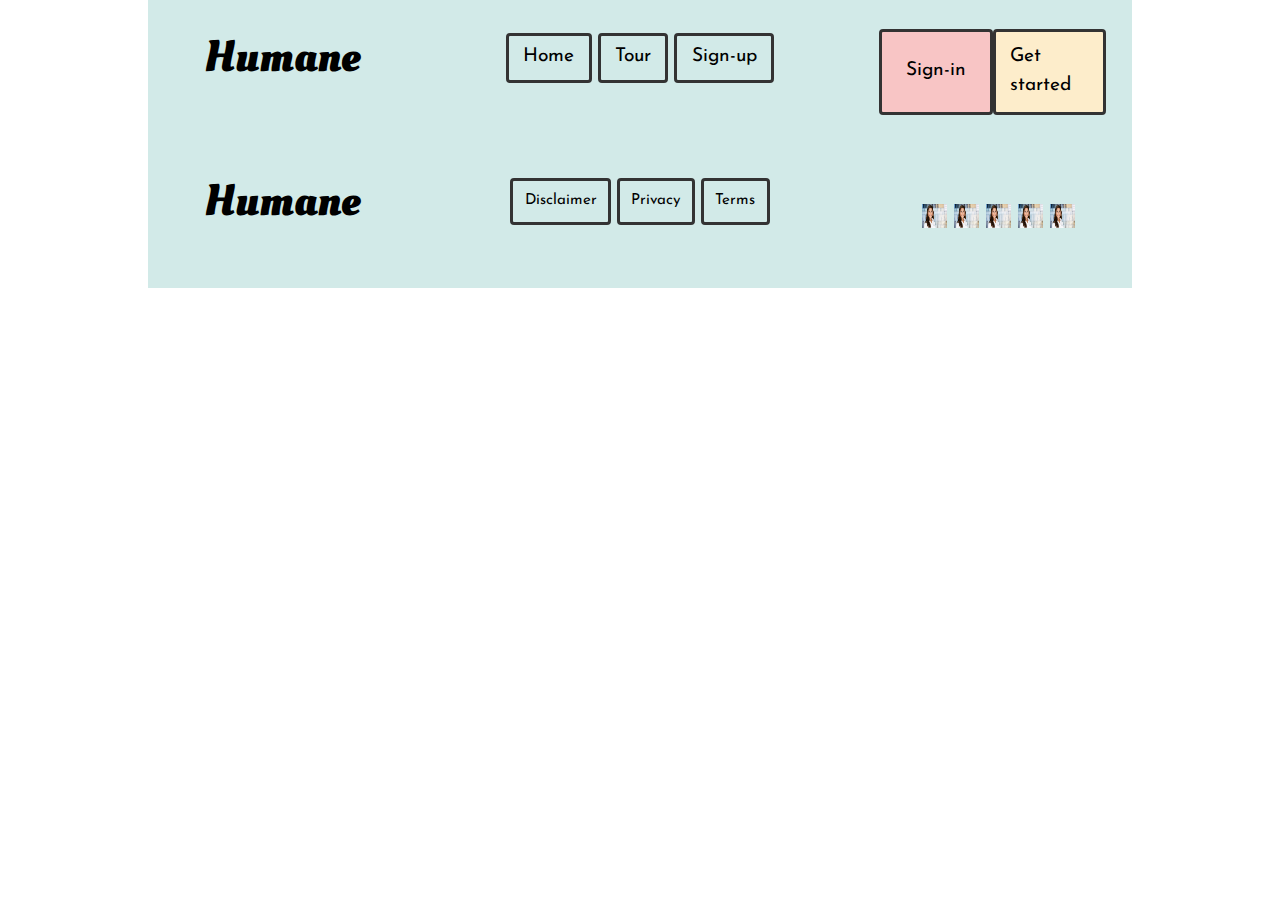
==== sign-up.html @ b17c2015 "Add the boilerplate for tour.html" ====
<!DOCTYPE html>
<html lang="en" dir="ltr">
<head>
  <meta charset="utf-8">
  <title>saas-website</title>
  <meta name="viewport" content="width=device-width,initial-scale=1">
  <link href="css/modules.css" rel="stylesheet">
  <link href="css/grid.css" rel="stylesheet">
  <link href="css/type.css" rel="stylesheet">
  <link href="css/main.css" rel="stylesheet">
  <link href="https://fonts.googleapis.com/css?family=Josefin+Sans:400,700|Oleo+Script&display=swap" rel="stylesheet">
</head>

<body>
    <body class="wrapper gutter-1-4">

      <header class="green pad-t pad-b gutter-1-2">
        <div class="grid grid-middle grid-stretch">
          <h1 class="yotta unit unit-content-center-vertical xs-1 s-1 m-1-4 l-1-4 xl-1-4">Humane</h1>
          <div class="unit unit-content-center-vertical xs-1 s-1 m-1-2 l-1-2 xl-1-2">
            <nav>
              <ul class="list-group list-group-inline">
                <li><a class="link-box btn btn-ghost" href="#">Home</a></li>
                <li><a class="link-box btn btn-ghost" href="#">Tour</a></li>
                <li><a class="link-box btn btn-ghost" href="#">Sign-up</a></li>
              </ul>
            </nav>
          </div>
          <div class="grid grid-middle grid-stretch list-group list-group-inline">
            <a class="unit unit-content-center-vertical xs-1-2 link-box btn btn-ghost pink" href="#">Sign-in</a>
            <a class="unit unit-content-center-vertical xs-1-2 link-box btn btn-ghost yellow" href="#">Get started</a>
          </div>
        </div>
      </header>













    <footer class="green pad-t pad-b gutter-1-2">
      <div class="grid grid-middle grid-stretch">
        <h1 class="yotta unit unit-content-center-vertical xs-1-2 s-1-2 m-1-4 l-1-4 xl-1-4">Humane</h1>
        <div class="unit unit-content-center-vertical xs-1-2 s-1-2 m-1-2 l-1-2 xl-1-2">
          <nav>
            <ul class="list-group list-group-inline">
              <li><a class="link-box btn btn-ghost micro" href="#">Disclaimer</a></li>
              <li><a class="link-box btn btn-ghost micro" href="#">Privacy</a></li>
              <li><a class="link-box btn btn-ghost micro" href="#">Terms</a></li>
            </ul>
          </nav>
        </div>
        <div class="unit unit-content-distribute unit-content-center-vertical xs-1 s-1 m-1-4 l-1-4 xl-1-4">
          <ul class="grid grid-middle grid-stretch list-group list-group-inline">
            <li class="unit unit-content-distribute unit-content-center-vertical">
              <i class="icon i-32">
                <img class="img-flex island-1-8" src="images/professional-women.png" alt="">
              </i>
            </li>

            <li class="unit unit-content-distribute unit-content-center-vertical">
              <i class="icon i-32">
                <img class="img-flex island-1-8" src="images/professional-women.png" alt="">
              </i>
            </li>

            <li class="unit unit-content-distribute unit-content-center-vertical">
              <i class="icon i-32">
                <img class="img-flex island-1-8" src="images/professional-women.png" alt="">
              </i>
            </li>

            <li class="unit unit-content-distribute unit-content-center-vertical">
              <i class="icon i-32">
                <img class="img-flex island-1-8" src="images/professional-women.png" alt="">
              </i>
            </li>

            <li class="unit unit-content-distribute unit-content-center-vertical">
              <i class="icon i-32">
                <img class="img-flex island-1-8" src="images/professional-women.png" alt="">
              </i>
            </li>
          </ul>
        </div>
      </div>
    </footer>
</body>
</html>
---- css/modules.css ----
/*
 * Modulifier || Code released under the UNLICENSE
 * Code under other copyrights & licenses listed below.
 * https://modulifier.web-dev.tools/#responsive;images;list-group;embed;media-object;icons;hidden;positioning;nice-lists;forms;buttons;accessibility;print
 */

@-moz-viewport { width: device-width; scale: 1; }
@-ms-viewport { width: device-width; scale: 1; }
@-o-viewport { width: device-width; scale: 1; }
@-webkit-viewport { width: device-width; scale: 1; }
@viewport { width: device-width; scale: 1; }

html {
  box-sizing: border-box;
  -moz-text-size-adjust: 100%;
  -ms-text-size-adjust: 100%;
  -webkit-text-size-adjust: 100%;
  text-size-adjust: 100%;
}

*, *::before, *::after {
  box-sizing: inherit;
}

body {
  margin: 0;
}

article,
aside,
details,
figcaption,
figure,
footer,
header,
main,
menu,
nav,
section,
summary {
  display: block;
}

audio,
canvas,
progress,
video {
  display: inline-block;
  vertical-align: baseline;
}

template {
  display: none;
}

details {
  cursor: pointer;
}

audio:not([controls]) {
  display: none;
  height: 0;
}

a,
area,
button,
input,
label,
select,
textarea,
[tabindex] {
  -ms-touch-action: manipulation;
  touch-action: manipulation;
}

img {
  border: 0;
}

.img-flex,
.img-flex img {
  display: block;
  width: 100%;
}

svg {
  fill: currentColor;
}

svg:not(:root) {
  overflow: hidden;
}

svg.img-flex {
  width: 100%;
  height: 100%;
}

.image-replacement, .ir {
  overflow: hidden;
  direction: ltr;
  text-align: left;
  text-indent: 100%;
  white-space: nowrap;
}

.list-group, .list-group-inline, .list-group--inline {
  padding-left: 0;
  list-style-type: none;
}

.list-group > dd {
  margin-left: 0;
}

.list-group-inline::before,
.list-group-inline::after,
.list-group--inline::before,
.list-group--inline::after {
  content: "";
  display: table;
}

.list-group-inline::after,
.list-group--inline::after {
  clear: both;
}

.list-group-inline > li,
.list-group--inline > li {
  display: inline-block;
}

.list-group-inline > dt,
.list-group--inline > dt {
  clear: left;
  float: left;
  width: 11em;
}

.list-group-inline > dd,
.list-group--inline > dd {
  float: left;
  min-width: 12em;
}

.embed {
  margin-left: 0;
  margin-right: 0;
  overflow: hidden;
  position: relative;
  width: 100%;
}

.embed-1by1, .embed--1by1 {
  padding-top: 100%; /* Square */
}

.embed-4by3, .embed--4by3 {
  padding-top: 75%; /* Traditional TV/computer screens */
}

.embed-iso216, .embed--iso216 {
  padding-top: 70.92%; /* A-standard paper sizes */
}

.embed-3by2, .embed--3by2 {
  padding-top: 66.6%; /* Classic 35 mm film & most digital photos, landscape */
}

.embed-2by3, .embed--2by3 {
  padding-top: 150%; /* Classic 35 mm film & most digital photos, portrait */
}

.embed-golden, .embed--golden {
  padding-top: 61.8%; /* The Golden Ratio */
}

.embed-16by9, .embed--16by9 {
  padding-top: 56.25%; /* HD TV */
}

.embed-185by100, .embed--185by100 {
  padding-top: 54.05%; /* Common widescreen cinema */
}

.embed-24by10, .embed--24by10 {
  padding-top: 41.667%; /* Widescreen cinema: 2.4:1 */
}

.embed-3by1, .embed--3by1 {
  padding-top: 33.3333%; /* Panorama photos */
}

.embed-4by1, .embed--4by1 {
  padding-top: 25%; /* Polyvision */
}

.embed-5by1, .embed--5by1 {
  padding-top: 20%; /* Really wide... */
}

.embed-item, .embed__item {
  min-height: 100%;
  left: 0;
  position: absolute;
  top: 0;
  width: 100%;
}

.media {
  overflow: hidden;
}

.media-img, .media__img {
  float: left;
}

.media-img-reversed, .media__img--reversed {
  float: right;
}

.media-img-stacked, .media__img--stacked {
  float: none;
}

.media-body, .media__body {
  overflow: hidden;
  min-width: 12em; /* Slightly less than 200px, responsiveness built in */
}

.icon {
  display: inline-block;
  position: relative;
  background: transparent none no-repeat center center;
  background-size: contain;
  vertical-align: middle;
}

.i-16, .i--16 {
  height: 16px;
  width: 16px;
}

.i-18, .i--18 {
  height: 18px;
  width: 18px;
}

.i-20, .i--20 {
  height: 20px;
  width: 20px;
}

.i-24, .i--24 {
  height: 24px;
  width: 24px;
}

.i-32, .i--32 {
  height: 32px;
  width: 32px;
}

.i-48, .i--48 {
  height: 48px;
  width: 48px;
}

.i-64, .i--64 {
  height: 64px;
  width: 64px;
}

.i-96, .i--96 {
  height: 96px;
  width: 96px;
}

.i-128, .i--128 {
  height: 128px;
  width: 128px;
}

.i-192, .i--192 {
  height: 192px;
  width: 192px;
}

.i-256, .i--256 {
  height: 256px;
  width: 256px;
}

.icon img,
.icon svg {
  left: 0;
  height: 100%;
  position: absolute;
  top: 0;
  width: 100%;
  fill: currentColor;
}

.icon-label {
  vertical-align: middle;
}

.icon-link,
.icon-link:focus,
.icon-link:hover {
  text-decoration: none;
}

[hidden], .hidden {
  /* stylelint-disable declaration-no-important */
  display: none !important;
  visibility: hidden !important;
  /* stylelint-enable */
}

.visually-hidden {
  height: 1px;
  margin: -1px;
  overflow: hidden;
  padding: 0;
  position: absolute;
  width: 1px;
  border: 0;
  clip: rect(0 0 0 0);
  clip-path: inset(50%);
}

.visually-hidden.focusable:active, .visually-hidden.focusable:focus {
  height: auto;
  margin: 0;
  overflow: visible;
  position: static;
  width: auto;
  clip: auto;
  clip-path: none;
}

.invisible {
  visibility: hidden;
}

.chop,
.crop {
  overflow: hidden;
}

.truncate {
  max-width: 100%;
  overflow: hidden;
  width: 100%;
  text-overflow: ellipsis;
  white-space: nowrap;
}

.scrollable {
  max-width: 100%;
  overflow-x: auto;
  overflow-y: hidden;
  -webkit-overflow-scrolling: touch;
}

.flex-row {
  display: -webkit-flex;
  display: -ms-flexbox;
  display: flex;
}

.flex-justify {
  -webkit-justify-content: space-between;
  -ms-flex-pack: space-between;
  justify-content: space-between;
}

.flex-align-center {
  -webkit-align-items: center;
  -ms-flex-align: center;
  align-items: center;
}

.center-text,
.center-flow {
  text-align: center;
}

.center-block {
  margin-left: auto;
  margin-right: auto;
}

.no-auto-margins,
.not-centered {
  /* stylelint-disable declaration-no-important */
  margin-left: 0 !important;
  margin-right: 0 !important;
  /* stylelint-enable */
}

.center-content,
.center-content-vertical,
.center-contents,
.center-contents-vertical {
  display: -webkit-flex;
  display: -ms-flexbox;
  display: flex;
  -webkit-justify-content: center;
  -ms-flex-pack: center;
  justify-content: center;
  -webkit-align-items: center;
  -ms-flex-align: center;
  align-items: center;
  -webkit-align-content: center;
  -ms-flex-line-pack: center;
  align-content: center;
  -webkit-flex-direction: column wrap;
  -ms-flex-direction: column wrap;
  flex-flow: column wrap;
}

.center-content-start,
.center-content-vertical-start,
.center-contents-start,
.center-contents-vertical-start {
  display: -webkit-flex;
  display: -ms-flexbox;
  display: flex;
  -webkit-justify-content: center;
  -ms-flex-pack: center;
  justify-content: center;
  -webkit-flex-direction: column wrap;
  -ms-flex-direction: column wrap;
  flex-flow: column wrap;
}

.center-content-horizontal,
.center-contents-horizontal {
  display: -webkit-flex;
  display: -ms-flexbox;
  display: flex;
  -webkit-justify-content: center;
  -ms-flex-pack: center;
  justify-content: center;
  -webkit-align-items: center;
  -ms-flex-align: center;
  align-items: center;
  -webkit-align-content: center;
  -ms-flex-line-pack: center;
  align-content: center;
  -webkit-flex-direction: row wrap;
  -ms-flex-direction: row wrap;
  flex-flow: row wrap;
}

.clearfix::after {
  content: " ";
  display: block;
  clear: both;
}

.left {
  float: left;
}

.right {
  float: right;
}

.inline {
  display: inline;
}

.block {
  display: block;
}

.inline-block, .ib {
  display: inline-block;
}

.valign-top {
  vertical-align: top;
}

.valign-bottom {
  vertical-align: bottom;
}

.valign-middle {
  vertical-align: middle;
}

.fixed {
  position: fixed;
}

.relative {
  position: relative;
}

[class*="pin-"],
.absolute {
  position: absolute;
}

.static {
  position: static;
}

.zindex-1 {
  z-index: 1;
}

.zindex-2 {
  z-index: 2;
}

.zindex-3 {
  z-index: 3;
}

.zindex-1000 {
  z-index: 1000;
}

.pin-top-left,
.pin-left-top,
.pin-tl,
.pin-lt {
  top: 0;
  left: 0;
}

.pin-top-right,
.pin-right-top,
.pin-tr,
.pin-rt {
  top: 0;
  right: 0;
}

.pin-bottom-left,
.pin-left-bottom,
.pin-bl,
.pin-lb {
  bottom: 0;
  left: 0;
}

.pin-bottom-right,
.pin-right-bottom,
.pin-br,
.pin-rb {
  bottom: 0;
  right: 0;
}

.pin-top-center,
.pin-center-top,
.pin-tc,
.pin-ct {
  left: 50%;
  top: 0;
  transform: translateX(-50%);
}

.pin-bottom-center,
.pin-center-bottom,
.pin-bc,
.pin-cb {
  bottom: 0;
  left: 50%;
  transform: translateX(-50%);
}

.pin-center-left,
.pin-left-center,
.pin-cl,
.pin-lc {
  left: 0;
  top: 50%;
  transform: translateY(-50%);
}

.pin-center-right,
.pin-right-center,
.pin-cr,
.pin-rc {
  right: 0;
  top: 50%;
  transform: translateY(-50%);
}

.pin-center, .pin-c {
  left: 50%;
  top: 50%;
  transform: translate(-50%, -50%);
}

.width-quarter, .w-1-4 {
  width: 25%;
}

.width-half, .w-1-2 {
  width: 50%;
}

.width-full, .w-1 {
  width: 100%;
}

.height-quarter, .h-1-4 {
  height: 25%;
}

.height-half, .h-1-2 {
  height: 50%;
}

.height-full, .h-1 {
  height: 100%;
}

.height-win-quarter, .h-w-1-4 {
  height: 25vh;
  max-height: 46em;
}

.height-win-half, .h-w-1-2 {
  height: 50vh;
  max-height: 46em;
}

.height-win-full, .h-w-1 {
  height: 100vh;
  max-height: 46em;
}

ul {
  list-style-type: none;
}

ul > li::before {
  content: "·";
  float: left;
  margin-left: -1.6em;
  width: 1.3em;
  text-align: right;
}

ol {
  counter-reset: ol-simple-numbers;
  list-style-type: none;
}

ol > li::before {
  float: left;
  margin-left: -1.6em;
  width: 1.3em;
  counter-increment: ol-simple-numbers;
  content: counter(ol-simple-numbers);
  text-align: right;
}

.list-group > li::before,
.list-group-inline > li::before,
.list-group--inline > li::before {
  content: none;
}

/* stylelint-disable no-descending-specificity */

/*
 * (c) Nicolas Gallagher and Jonathan Neal of Normalize.css || MIT License
 *     https://necolas.github.io/normalize.css/
 */

button,
input,
optgroup,
select,
textarea {
  color: inherit;
  font: inherit;
  margin: 0;
}

button,
input {
  overflow: visible;
}

button,
select {
  text-transform: none;
}

button,
html [type="button"],
[type="reset"],
[type="submit"] {
  -webkit-appearance: button;
  cursor: pointer;
}

button[disabled],
html input[disabled] {
  cursor: default;
}

button::-moz-focus-inner,
input::-moz-focus-inner {
  border: 0;
  padding: 0;
}

[type="checkbox"],
[type="radio"] {
  opacity: 0;
  position: absolute;
  height: 1px;
  width: 1px;
}

[type="number"]::-webkit-inner-spin-button,
[type="number"]::-webkit-outer-spin-button {
  height: auto;
}

[type="search"]::-webkit-search-cancel-button,
[type="search"]::-webkit-search-decoration {
  -webkit-appearance: none;
}

fieldset {
  padding-left: 0;
  padding-right: 0;

  border: 0;
  border-top: 2px solid #666;
}

legend {
  color: inherit;
  display: table;
  max-width: 100%;
  padding: 0 .3em 0 0;
  white-space: normal;

  border: 0;

  font-weight: bold;
}

optgroup {
  font-weight: bold;
}

::-webkit-input-placeholder {
  color: inherit;
  opacity: .54;
}

::-webkit-file-upload-button {
  -webkit-appearance: button;
  font: inherit;
}

/* End Normalize.css code */

label,
.label-block {
  display: block;
  cursor: pointer;
}

[type="checkbox"] + label,
[type="radio"] + label,
.label-inline {
  display: inline-block;
}

input:not([type]),
[type="text"],
[type="number"],
[type="search"],
[type="url"],
[type="email"],
[type="password"],
[type="tel"],
[type="datetime-local"],
[type="month"],
[type="week"],
[type="date"],
[type="time"],
[type="range"],
select,
textarea {
  -moz-appearance: none;
  -webkit-appearance: none;
  appearance: none;
}

input,
textarea {
  display: block;
  width: 100%;

  background-color: #fff;
  border: 2px solid #666;
  border-radius: 0;
}

label {
  vertical-align: middle;
}

textarea {
  max-width: 100%;
  min-height: 4em;
  overflow: auto;
}

[type="color"] {
  display: inline-block;
  width: 2em;
}

select {
  display: block;
  width: 100%;

  background-image: url("data:image/svg+xml,%3Csvg xmlns='http://www.w3.org/2000/svg' width='256' height='256' viewBox='0 0 256 256'%3E%3Cpath fill='none' stroke='%23000' stroke-miterlimit='10' stroke-width='70' d='M36.3 82.1l91.9 91.8 91.5-91.8'/%3E%3C/svg%3E");
  background-repeat: no-repeat;
  background-position: calc(100% - .4em) center;
  background-size: 18px auto;
  background-color: #fff;
  border: 2px solid #666;
  border-radius: 0;
}

[type="checkbox"] + label::before {
  content: " ";
  display: inline-block;
  height: 1.8em;
  margin-right: .3em;
  position: relative;
  vertical-align: middle;
  top: -.1em;
  width: 1.8em;

  background-color: #fff;
  background-size: cover;
  border: 2px solid #666;

  line-height: inherit;
}

[type="checkbox"]:checked + label::before {
  background-image: url("data:image/svg+xml,%3Csvg xmlns='http://www.w3.org/2000/svg' width='256' height='256' viewBox='0 0 256 256'%3E%3Cpath fill='none' stroke='%23000' stroke-miterlimit='10' stroke-width='50' d='M49.9 130.1l50.8 50.7L206.1 75.2'/%3E%3C/svg%3E");
}

[type="checkbox"]:focus + label::before {
  outline: 3px solid #000;
  z-index: 1000;
}

[type="radio"] + label::before {
  content: " ";
  display: inline-block;
  height: 1.8em;
  margin-right: .3em;
  position: relative;
  vertical-align: middle;
  top: -.1em;
  width: 1.8em;

  background-color: #fff;
  background-size: cover;
  border: 2px solid #666;
  border-radius: 50%;

  line-height: inherit;
}

[type="radio"]:checked + label::before {
  background-image: url("data:image/svg+xml,%3Csvg xmlns='http://www.w3.org/2000/svg' width='256' height='256' viewBox='0 0 256 256'%3E%3Ccircle cx='128' cy='128' r='70.4'/%3E%3C/svg%3E");
}

[type="radio"]:focus + label::before,
[type="radio"] + label:focus::before {
  box-shadow: 0 0 0 3px #000;
  z-index: 1000;
}

[type="range"] {
  border: 0;
  background-color: #fff;
}

[type="range"]::-webkit-slider-runnable-track {
  height: 6px;

  -webkit-appearance: none;
  appearance: none;
  background-color: #ccc;
  border: 0;
  border-radius: 3px;
}

[type="range"]:active::-webkit-slider-runnable-track {
  background-color: #ccc;
}

[type="range"]::-moz-range-track {
  height: 6px;

  -moz-appearance: none;
  appearance: none;
  background-color: #ccc;
  border: 0;
  border-radius: 3px;
}

[type="range"]:active::-moz-range-track {
  background-color: #ccc;
}

[type="range"]::-ms-track {
  height: 6px;

  -ms-appearance: none;
  appearance: none;
  background-color: #ccc;
  border: 0;
  border-radius: 3px;
}

[type="range"]:active::-ms-track {
  background-color: #ccc;
}

[type="range"]::-webkit-slider-thumb {
  margin-top: -4px;
  height: 16px;
  width: 16px;

  -webkit-appearance: none;
  appearance: none;
  background-color: #000;
  border: none;
  border-radius: 50%;
}

[type="range"]:hover::-webkit-slider-thumb {
  background-color: #000;
}

[type="range"]:active::-webkit-slider-thumb {
  background-color: #000;
}

[type="range"]::-moz-range-thumb {
  margin-top: -4px;
  height: 16px;
  width: 16px;

  -webkit-appearance: none;
  appearance: none;
  background-color: #000;
  border: none;
  border-radius: 50%;
}

[type="range"]:hover::-moz-range-thumb {
  background-color: #000;
}

[type="range"]:active::-moz-range-thumb {
  background-color: #000;
}

[type="range"]::-ms-thumb {
  margin-top: -4px;
  height: 16px;
  width: 16px;

  -webkit-appearance: none;
  appearance: none;
  background-color: #000;
  border: none;
  border-radius: 50%;
}

[type="range"]:hover::-ms-thumb {
  background-color: #000;
}

[type="range"]:active::-ms-thumb {
  background-color: #000;
}

[type="checkbox"].hide-custom-input + label::before,
[type="checkbox"] + .hide-custom-input::before,
[type="radio"].hide-custom-input + label::before,
[type="radio"] + .hide-custom-input::before {
  content: none;
  display: none;
}

/* stylelint-enable */

.link-box {
  display: block;
  text-decoration: none;
}

/* stylelint-disable no-descending-specificity */

button,
.btn {
  cursor: pointer;
  display: inline-block;
  margin: 0;
  overflow: visible;
  padding: .375em .75em .42em;
  -webkit-appearance: none;
  -moz-appearance: none;
  appearance: none;
  background-color: #333;
  border-radius: 4px;
  border: 3px solid #333;
  color: #fff;
  font: inherit;
  text-decoration: none;
  text-transform: none;
}

button::-moz-focus-inner {
  border: 0;
  padding: 0;
}

/* stylelint-enable */

button:focus,
button:hover,
.btn:focus,
.btn:hover {
  background-color: #000;
  border-color: #000;
  color: #fff;
}

button[disabled] {
  cursor: default;
}

.btn-light, .btn--light {
  background-color: #e2e2e2;
  border-color: #e2e2e2;
  color: #000;
}

.btn-light:focus,
.btn-light:hover,
.btn--light:focus,
.btn--light:hover {
  background-color: #666;
  border-color: #666;
  color: #fff;
}

.btn-ghost,
.btn--ghost {
  background-color: transparent;
  border-color: #333;
  color: #000;
}

.btn-ghost:focus,
.btn-ghost:hover,
.btn--ghost:focus,
.btn--ghost:hover {
  background-color: #e2e2e2;
  border-color: #000;
  color: #000;
}

.btn-link {
  display: inline;
  padding: 0;
  background-color: transparent;
  border-radius: 0;
  border: 0;
  color: inherit;
}

.btn-link:focus,
.btn-link:hover {
  background-color: transparent;
  color: inherit;
}

a:hover, a:active {
  outline: none;
}

a:focus,
[tabindex="0"]:focus,
details:focus,
summary:focus,
input:focus,
textarea:focus,
button:focus,
select:focus {
  outline: 3px solid #000;
  outline-offset: 0;
}

a:focus, [tabindex="0"]:focus {
  outline-offset: 3px;
}

.skip-links {
  margin: 0;
  padding: 0;
  list-style-type: none;
}

.skip-links > li::before {
  content: none; /* Remove the bullets if nice lists is selected */
}

.skip-links a,
.skip-links button {
  padding: .5em .75em;
  position: absolute;
  top: -10em;
  z-index: 10000; /* To make sure they're always on top */
  background-color: #000;
  border: 0;
  color: #fff;
  font-size: 1.125rem;
  font-weight: bold;
  text-decoration: none;
}

.skip-links a:focus,
.skip-links button:focus {
  outline-offset: 3px;
  top: 0;
}

[aria-busy="true"] {
  cursor: progress;
}

[aria-controls] {
  cursor: pointer;
}

[aria-disabled] {
  cursor: default;
}

.print-only {
  display: none;
  visibility: hidden;
}

.page-break-before {
  page-break-before: always;
}

.page-break-after {
  page-break-after: always;
}

.no-page-break-inside {
  page-break-inside: avoid;
}

@media print {

  /* stylelint-disable declaration-no-important */

  .no-print {
    display: none !important;
    visibility: hidden !important;
  }

  .print-only,
  .force-print {
    display: block !important;
    visibility: visible !important;
  }

  /* stylelint-enable */

  .visually-hidden.force-print {
    height: auto;
    margin: 0;
    overflow: visible;
    padding: 0;
    position: static;
    width: auto;
    border: 0;
    clip: initial;
    clip-path: none;
  }

  /*
   * (c) Fabien Sa || MIT License
   *     http://bafs.github.io/Gutenberg/
   */

  table,
  blockquote,
  pre,
  code,
  figure,
  li,
  hr,
  ul,
  ol,
  a,
  tr {
    page-break-inside: avoid;
  }

  h1, h2, h3, h4, h5, h6, p, a {
    orphans: 3;
    widows: 3;
  }

  h1,
  h2,
  h3,
  h4,
  h5,
  h6 {
    page-break-after: avoid;
    page-break-inside: avoid;
  }

  h1 + p,
  h2 + p,
  h3 + p,
  h4 + p,
  h5 + p,
  h6 + p {
    page-break-before: avoid;
  }

  img {
    page-break-after: auto;
    page-break-before: auto;
    page-break-inside: avoid;
  }

  /* stylelint-disable declaration-no-important */

  pre {
    white-space: pre-wrap !important;
    word-wrap: break-word;
  }

  /* stylelint-enable */

  /* End Gutenberg code */

  /*
   * (c) HTML5 Boilerplate || MIT License
   *     https://html5boilerplate.com/
   */

  /* stylelint-disable declaration-no-important */

  *, *::before, *::after, *::first-letter, *::first-line {
    background: none transparent !important;
    color: #000 !important;
    box-shadow: none !important;
    text-shadow: none !important;
  }

  /* stylelint-enable */

  a, a:visited {
    text-decoration: underline;
  }

  a[href]::after {
    content: " (" attr(href) ")";
  }

  abbr[title]::after {
    content: " (" attr(title) ")";
  }

  a[href^="#"]::after,
  a[href^="javascript:"]::after,
  a.no-print-href::after,
  a.href-no-print::after {
    content: "";
  }

  thead {
    display: table-header-group;
  }

  /* End HTML5 Boilerplate code */

}
---- css/grid.css ----
/*
  Gridifier || Code released under the UNLICENSE
  https://gridifier.web-dev.tools/#xs,4,0,0,0;s,4,25,0,0;m,4,38,1,1;l,4,60,1,1
*/

.grid {
  margin: 0;
  padding: 0;
  letter-spacing: -.31em;
  text-rendering: optimizeSpeed;
  display: -webkit-flex;
  display: -ms-flexbox;
  display: flex;
  -webkit-flex-flow: row wrap;
  -ms-flex-flow: row wrap;
  flex-flow: row wrap;
}

.grid-bottom {
  -webkit-align-items: flex-end;
  -ms-align-items: flex-end;
  align-items: flex-end;
}

.grid-middle {
  -webkit-align-items: center;
  -ms-align-items: center;
  align-items: center;
}

.grid-stretch {
  -webkit-align-items: stretch;
  -ms-align-items: stretch;
  align-items: stretch;
}

.opera-only :-o-prefocus,
.grid {
  word-spacing: -.43em;
}

.unit {
  letter-spacing: normal;
  text-rendering: auto;
  vertical-align: top;
  word-spacing: normal;
  display: inline-block;
  visibility: visible;
}

.grid-bottom .unit {
  vertical-align: bottom;
}

.grid-middle .unit {
  vertical-align: middle;
}

[class*="unit-push-"],
[class*="unit-pull-"] {
  position: relative;
}

.unit-content-distribute {
  display: -ms-flexbox;
  display: -webkit-flex;
  display: flex;
  -ms-flex-direction: column;
  -webkit-flex-direction: column;
  flex-direction: column;
  -ms-flex-pack: justify;
  -webkit-justify-content: space-between;
  justify-content: space-between;
}

.unit-content-center,
.unit-content-center-vertical {
  display: -webkit-flex;
  display: -ms-flexbox;
  display: flex;
  -webkit-justify-content: center;
  -ms-flex-pack: center;
  justify-content: center;
  -webkit-align-items: center;
  -ms-flex-align: center;
  align-items: center;
  -webkit-align-content: center;
  -ms-flex-line-pack: center;
  align-content: center;
  -webkit-flex-direction: column wrap;
  -ms-flex-direction: column wrap;
  flex-flow: column wrap;
}

.unit-content-center-horizontal {
  display: -webkit-flex;
  display: -ms-flexbox;
  display: flex;
  -webkit-justify-content: center;
  -ms-flex-pack: center;
  justify-content: center;
  -webkit-align-items: center;
  -ms-flex-align: center;
  align-items: center;
  -webkit-align-content: center;
  -ms-flex-line-pack: center;
  align-content: center;
  -webkit-flex-direction: row wrap;
  -ms-flex-direction: row wrap;
  flex-flow: row wrap;
}

.content-fill,
.content-stretch {
  -ms-flex-grow: 2;
  -webkit-flex-grow: 2;
  flex-grow: 2;
  max-width: 100%; /* @bugfix: IE 10, 11 */
}

.content-shrink {
  -ms-align-self: center;
  -webkit-align-self: center;
  align-self: center;
}

.unit-xs-hidden,
.xs-0 {
  display: none;
  visibility: hidden;
}

.unit-xs-centered {
  margin: 0 auto;
}

.unit-xs-1,
.xs-1 {
  display: block;
  visibility: visible;
  width: 100%;
}

.unit-xs-1-2,
.xs-1-2 {
  width: 50%;
}

.unit-xs-1-3,
.xs-1-3 {
  width: 33.3333%;
}

.unit-xs-2-3,
.xs-2-3 {
  width: 66.6667%;
}

.unit-xs-1-4,
.xs-1-4 {
  width: 25%;
}

.unit-xs-3-4,
.xs-3-4 {
  width: 75%;
}

.unit-xs-1-2,
.xs-1-2,
.unit-xs-1-3,
.xs-1-3,
.unit-xs-2-3,
.xs-2-3,
.unit-xs-1-4,
.xs-1-4,
.unit-xs-3-4,
.xs-3-4 {
  display: inline-block;
  visibility: visible;
}

.unit-xs-1-2[class*="-content-"],
.xs-1-2[class*="-content-"],
.unit-xs-1-3[class*="-content-"],
.xs-1-3[class*="-content-"],
.unit-xs-2-3[class*="-content-"],
.xs-2-3[class*="-content-"],
.unit-xs-1-4[class*="-content-"],
.xs-1-4[class*="-content-"],
.unit-xs-3-4[class*="-content-"],
.xs-3-4[class*="-content-"] {
  display: -webkit-flex;
  display: -ms-flexbox;
  display: flex;
}

.unit-xs-content-distribute,
.xs-content-distribute {
  display: -ms-flexbox;
  display: -webkit-flex;
  display: flex;
  -ms-flex-direction: column;
  -webkit-flex-direction: column;
  flex-direction: column;
  -ms-flex-pack: justify;
  -webkit-justify-content: space-between;
  justify-content: space-between;
}

.unit-xs-content-center,
.unit-xs-content-center-vertical {
  display: -webkit-flex;
  display: -ms-flexbox;
  display: flex;
  -webkit-justify-content: center;
  -ms-flex-pack: center;
  justify-content: center;
  -webkit-align-items: center;
  -ms-flex-align: center;
  align-items: center;
  -webkit-align-content: center;
  -ms-flex-line-pack: center;
  align-content: center;
  -webkit-flex-direction: column wrap;
  -ms-flex-direction: column wrap;
  flex-flow: column wrap;
}

.unit-xs-content-center-horizontal {
  display: -webkit-flex;
  display: -ms-flexbox;
  display: flex;
  -webkit-justify-content: center;
  -ms-flex-pack: center;
  justify-content: center;
  -webkit-align-items: center;
  -ms-flex-align: center;
  align-items: center;
  -webkit-align-content: center;
  -ms-flex-line-pack: center;
  align-content: center;
  -webkit-flex-direction: row wrap;
  -ms-flex-direction: row wrap;
  flex-flow: row wrap;
}

.xs-content-fill,
.xs-content-stretch {
  -ms-flex-grow: 2;
  -webkit-flex-grow: 2;
  flex-grow: 2;
  max-width: 100%; /* @bugfix: IE 10, 11 */
}

.xs-content-shrink {
  -ms-align-self: center;
  -webkit-align-self: center;
  align-self: center;
}

@media only screen and (min-width: 25em) {

  .unit-s-hidden,
  .s-0 {
    display: none;
    visibility: hidden;
  }

  .unit-s-centered {
    margin: 0 auto;
  }

  .unit-s-1,
  .s-1 {
    display: block;
    visibility: visible;
    width: 100%;
  }

  .unit-s-1-2,
  .s-1-2 {
    width: 50%;
  }

  .unit-s-1-3,
  .s-1-3 {
    width: 33.3333%;
  }

  .unit-s-2-3,
  .s-2-3 {
    width: 66.6667%;
  }

  .unit-s-1-4,
  .s-1-4 {
    width: 25%;
  }

  .unit-s-3-4,
  .s-3-4 {
    width: 75%;
  }

  .unit-s-1-2,
  .s-1-2,
  .unit-s-1-3,
  .s-1-3,
  .unit-s-2-3,
  .s-2-3,
  .unit-s-1-4,
  .s-1-4,
  .unit-s-3-4,
  .s-3-4 {
    display: inline-block;
    visibility: visible;
  }

  .unit-s-1-2[class*="-content-"],
  .s-1-2[class*="-content-"],
  .unit-s-1-3[class*="-content-"],
  .s-1-3[class*="-content-"],
  .unit-s-2-3[class*="-content-"],
  .s-2-3[class*="-content-"],
  .unit-s-1-4[class*="-content-"],
  .s-1-4[class*="-content-"],
  .unit-s-3-4[class*="-content-"],
  .s-3-4[class*="-content-"] {
    display: -webkit-flex;
    display: -ms-flexbox;
    display: flex;
  }

  .unit-s-content-distribute,
  .s-content-distribute {
    display: -ms-flexbox;
    display: -webkit-flex;
    display: flex;
    -ms-flex-direction: column;
    -webkit-flex-direction: column;
    flex-direction: column;
    -ms-flex-pack: justify;
    -webkit-justify-content: space-between;
    justify-content: space-between;
  }

  .unit-s-content-center,
  .unit-s-content-center-vertical {
    display: -webkit-flex;
    display: -ms-flexbox;
    display: flex;
    -webkit-justify-content: center;
    -ms-flex-pack: center;
    justify-content: center;
    -webkit-align-items: center;
    -ms-flex-align: center;
    align-items: center;
    -webkit-align-content: center;
    -ms-flex-line-pack: center;
    align-content: center;
    -webkit-flex-direction: column wrap;
    -ms-flex-direction: column wrap;
    flex-flow: column wrap;
  }

  .unit-s-content-center-horizontal {
    display: -webkit-flex;
    display: -ms-flexbox;
    display: flex;
    -webkit-justify-content: center;
    -ms-flex-pack: center;
    justify-content: center;
    -webkit-align-items: center;
    -ms-flex-align: center;
    align-items: center;
    -webkit-align-content: center;
    -ms-flex-line-pack: center;
    align-content: center;
    -webkit-flex-direction: row wrap;
    -ms-flex-direction: row wrap;
    flex-flow: row wrap;
  }

  .s-content-fill,
  .s-content-stretch {
    -ms-flex-grow: 2;
    -webkit-flex-grow: 2;
    flex-grow: 2;
    max-width: 100%; /* @bugfix: IE 10, 11 */
  }

  .s-content-shrink {
    -ms-align-self: center;
    -webkit-align-self: center;
    align-self: center;
  }

}

@media only screen and (min-width: 38em) {

  .unit-m-hidden,
  .m-0 {
    display: none;
    visibility: hidden;
  }

  .unit-m-centered {
    margin: 0 auto;
  }

  .unit-m-1,
  .m-1 {
    display: block;
    visibility: visible;
    width: 100%;
  }

  .unit-offset-m-0 {
    margin-left: 0;
  }

  .unit-push-m-0,
  .unit-pull-m-0 {
    left: 0;
  }

  .unit-m-1-2,
  .m-1-2 {
    width: 50%;
  }

  .unit-offset-m-1-2 {
    margin-left: 50%;
  }

  .unit-push-m-1-2 {
    left: 50%;
  }

  .unit-pull-m-1-2 {
    left: -50%;
  }

  .unit-m-1-3,
  .m-1-3 {
    width: 33.3333%;
  }

  .unit-offset-m-1-3 {
    margin-left: 33.3333%;
  }

  .unit-push-m-1-3 {
    left: 33.3333%;
  }

  .unit-pull-m-1-3 {
    left: -33.3333%;
  }

  .unit-m-2-3,
  .m-2-3 {
    width: 66.6667%;
  }

  .unit-offset-m-2-3 {
    margin-left: 66.6667%;
  }

  .unit-push-m-2-3 {
    left: 66.6667%;
  }

  .unit-pull-m-2-3 {
    left: -66.6667%;
  }

  .unit-m-1-4,
  .m-1-4 {
    width: 25%;
  }

  .unit-offset-m-1-4 {
    margin-left: 25%;
  }

  .unit-push-m-1-4 {
    left: 25%;
  }

  .unit-pull-m-1-4 {
    left: -25%;
  }

  .unit-m-3-4,
  .m-3-4 {
    width: 75%;
  }

  .unit-offset-m-3-4 {
    margin-left: 75%;
  }

  .unit-push-m-3-4 {
    left: 75%;
  }

  .unit-pull-m-3-4 {
    left: -75%;
  }

  .unit-m-1-2,
  .m-1-2,
  .unit-m-1-3,
  .m-1-3,
  .unit-m-2-3,
  .m-2-3,
  .unit-m-1-4,
  .m-1-4,
  .unit-m-3-4,
  .m-3-4 {
    display: inline-block;
    visibility: visible;
  }

  .unit-m-1-2[class*="-content-"],
  .m-1-2[class*="-content-"],
  .unit-m-1-3[class*="-content-"],
  .m-1-3[class*="-content-"],
  .unit-m-2-3[class*="-content-"],
  .m-2-3[class*="-content-"],
  .unit-m-1-4[class*="-content-"],
  .m-1-4[class*="-content-"],
  .unit-m-3-4[class*="-content-"],
  .m-3-4[class*="-content-"] {
    display: -webkit-flex;
    display: -ms-flexbox;
    display: flex;
  }

  .unit-m-content-distribute,
  .m-content-distribute {
    display: -ms-flexbox;
    display: -webkit-flex;
    display: flex;
    -ms-flex-direction: column;
    -webkit-flex-direction: column;
    flex-direction: column;
    -ms-flex-pack: justify;
    -webkit-justify-content: space-between;
    justify-content: space-between;
  }

  .unit-m-content-center,
  .unit-m-content-center-vertical {
    display: -webkit-flex;
    display: -ms-flexbox;
    display: flex;
    -webkit-justify-content: center;
    -ms-flex-pack: center;
    justify-content: center;
    -webkit-align-items: center;
    -ms-flex-align: center;
    align-items: center;
    -webkit-align-content: center;
    -ms-flex-line-pack: center;
    align-content: center;
    -webkit-flex-direction: column wrap;
    -ms-flex-direction: column wrap;
    flex-flow: column wrap;
  }

  .unit-m-content-center-horizontal {
    display: -webkit-flex;
    display: -ms-flexbox;
    display: flex;
    -webkit-justify-content: center;
    -ms-flex-pack: center;
    justify-content: center;
    -webkit-align-items: center;
    -ms-flex-align: center;
    align-items: center;
    -webkit-align-content: center;
    -ms-flex-line-pack: center;
    align-content: center;
    -webkit-flex-direction: row wrap;
    -ms-flex-direction: row wrap;
    flex-flow: row wrap;
  }

  .m-content-fill,
  .m-content-stretch {
    -ms-flex-grow: 2;
    -webkit-flex-grow: 2;
    flex-grow: 2;
    max-width: 100%; /* @bugfix: IE 10, 11 */
  }

  .m-content-shrink {
    -ms-align-self: center;
    -webkit-align-self: center;
    align-self: center;
  }

}

@media only screen and (min-width: 60em) {

  .unit-l-hidden,
  .l-0 {
    display: none;
    visibility: hidden;
  }

  .unit-l-centered {
    margin: 0 auto;
  }

  .unit-l-1,
  .l-1 {
    display: block;
    visibility: visible;
    width: 100%;
  }

  .unit-offset-l-0 {
    margin-left: 0;
  }

  .unit-push-l-0,
  .unit-pull-l-0 {
    left: 0;
  }

  .unit-l-1-2,
  .l-1-2 {
    width: 50%;
  }

  .unit-offset-l-1-2 {
    margin-left: 50%;
  }

  .unit-push-l-1-2 {
    left: 50%;
  }

  .unit-pull-l-1-2 {
    left: -50%;
  }

  .unit-l-1-3,
  .l-1-3 {
    width: 33.3333%;
  }

  .unit-offset-l-1-3 {
    margin-left: 33.3333%;
  }

  .unit-push-l-1-3 {
    left: 33.3333%;
  }

  .unit-pull-l-1-3 {
    left: -33.3333%;
  }

  .unit-l-2-3,
  .l-2-3 {
    width: 66.6667%;
  }

  .unit-offset-l-2-3 {
    margin-left: 66.6667%;
  }

  .unit-push-l-2-3 {
    left: 66.6667%;
  }

  .unit-pull-l-2-3 {
    left: -66.6667%;
  }

  .unit-l-1-4,
  .l-1-4 {
    width: 25%;
  }

  .unit-offset-l-1-4 {
    margin-left: 25%;
  }

  .unit-push-l-1-4 {
    left: 25%;
  }

  .unit-pull-l-1-4 {
    left: -25%;
  }

  .unit-l-3-4,
  .l-3-4 {
    width: 75%;
  }

  .unit-offset-l-3-4 {
    margin-left: 75%;
  }

  .unit-push-l-3-4 {
    left: 75%;
  }

  .unit-pull-l-3-4 {
    left: -75%;
  }

  .unit-l-1-2,
  .l-1-2,
  .unit-l-1-3,
  .l-1-3,
  .unit-l-2-3,
  .l-2-3,
  .unit-l-1-4,
  .l-1-4,
  .unit-l-3-4,
  .l-3-4 {
    display: inline-block;
    visibility: visible;
  }

  .unit-l-1-2[class*="-content-"],
  .l-1-2[class*="-content-"],
  .unit-l-1-3[class*="-content-"],
  .l-1-3[class*="-content-"],
  .unit-l-2-3[class*="-content-"],
  .l-2-3[class*="-content-"],
  .unit-l-1-4[class*="-content-"],
  .l-1-4[class*="-content-"],
  .unit-l-3-4[class*="-content-"],
  .l-3-4[class*="-content-"] {
    display: -webkit-flex;
    display: -ms-flexbox;
    display: flex;
  }

  .unit-l-content-distribute,
  .l-content-distribute {
    display: -ms-flexbox;
    display: -webkit-flex;
    display: flex;
    -ms-flex-direction: column;
    -webkit-flex-direction: column;
    flex-direction: column;
    -ms-flex-pack: justify;
    -webkit-justify-content: space-between;
    justify-content: space-between;
  }

  .unit-l-content-center,
  .unit-l-content-center-vertical {
    display: -webkit-flex;
    display: -ms-flexbox;
    display: flex;
    -webkit-justify-content: center;
    -ms-flex-pack: center;
    justify-content: center;
    -webkit-align-items: center;
    -ms-flex-align: center;
    align-items: center;
    -webkit-align-content: center;
    -ms-flex-line-pack: center;
    align-content: center;
    -webkit-flex-direction: column wrap;
    -ms-flex-direction: column wrap;
    flex-flow: column wrap;
  }

  .unit-l-content-center-horizontal {
    display: -webkit-flex;
    display: -ms-flexbox;
    display: flex;
    -webkit-justify-content: center;
    -ms-flex-pack: center;
    justify-content: center;
    -webkit-align-items: center;
    -ms-flex-align: center;
    align-items: center;
    -webkit-align-content: center;
    -ms-flex-line-pack: center;
    align-content: center;
    -webkit-flex-direction: row wrap;
    -ms-flex-direction: row wrap;
    flex-flow: row wrap;
  }

  .l-content-fill,
  .l-content-stretch {
    -ms-flex-grow: 2;
    -webkit-flex-grow: 2;
    flex-grow: 2;
    max-width: 100%; /* @bugfix: IE 10, 11 */
  }

  .l-content-shrink {
    -ms-align-self: center;
    -webkit-align-self: center;
    align-self: center;
  }

}
---- css/type.css ----
/*
  Typografier || Code released under the UNLICENSE
  https://typografier.web-dev.tools/#0,100,1.3,1.067,0;38,110,1.4,1.125,1;60,120,1.5,1.125,1;90,130,1.5,1.125,1
*/

html {
  font-size: 100%;
  line-height: 1.3;
}

a {
  background-color: transparent;
  -webkit-text-decoration-skip: objects;
}

sub,
sup {
  font-size: .75em;
  line-height: 1px;
  position: relative;
  vertical-align: baseline;
}

sup {
  top: -.5em;
}

sub {
  bottom: -.25em;
}

pre,
code,
kbd,
samp {
  font-size: 1em;
}

abbr[title] {
  border-bottom: none;
  text-decoration: underline;
  text-decoration: underline dotted;
}

b,
strong {
  font-weight: bold;
}

dfn,
caption {
  font-style: italic;
}

hr {
  border: 0;
  border-top: 2px solid #000;
  height: 0;
}

table {
  border-collapse: collapse;
  border-spacing: 0;
  width: 100%;
  table-layout: fixed;
}

caption {
  text-align: left;
}

th,
td {
  border-bottom: 1px solid #000;
  text-align: left;
  vertical-align: top;
}

thead th {
  vertical-align: bottom;

  border-bottom-width: 2px;
}

.text-left {
  text-align: left;
}

.text-right {
  text-align: right;
}

.text-center {
  text-align: center;
}

.normal {
  font-weight: normal;
  font-style: normal;
}

.not-bold {
  font-weight: normal;
}

.not-italic {
  font-style: normal;
}

.bold {
  font-weight: bold;
}

.italic {
  font-style: italic;
}

.text-upper {
  text-transform: uppercase;
}

.text-lower {
  text-transform: lowercase;
}

.wrapper {
  margin-left: auto;
  margin-right: auto;
  max-width: 52em;
  width: 100%;
}

.wrapper-no-center {
  max-width: 52em;
  width: 100%;
}

.max-length {
  margin-left: auto;
  margin-right: auto;
  max-width: 36em;
  width: 100%;
}

.max-length-no-center {
  max-width: 36em;
  width: 100%;
}

h1,
h2,
h3,
h4,
h5,
h6,
p,
ul,
ol,
dl,
dd,
figure,
blockquote,
details,
hr,
fieldset,
pre,
table,
caption,
menu {
  margin: 0 0 1.3rem;
}

.tenamega {
  font-size: 2.0408rem;
  line-height: 2.925rem;
}

.tenakilo {
  font-size: 1.9127rem;
  line-height: 2.6rem;
}

.tena {
  font-size: 1.7926rem;
  line-height: 2.6rem;
}

.nina {
  font-size: 1.68rem;
  line-height: 2.275rem;
}

.yotta {
  font-size: 1.5745rem;
  line-height: 2.275rem;
}

.zetta {
  font-size: 1.4757rem;
  line-height: 1.95rem;
}

h1,
.exa {
  font-size: 1.383rem;
  line-height: 1.95rem;
}

h2,
.peta {
  font-size: 1.2962rem;
  line-height: 1.95rem;
}

h3,
.tera {
  font-size: 1.2148rem;
  line-height: 1.625rem;
}

h4,
.giga {
  font-size: 1.1385rem;
  line-height: 1.625rem;
}

h5,
.mega {
  font-size: 1.067rem;
  line-height: 1.625rem;
}

h6,
.kilo,
input,
textarea {
  font-size: 1rem;
  line-height: 1.3rem;
}

small,
.milli {
  font-size: .9372rem;
  line-height: 1.3rem;
}

.micro {
  font-size: .8784rem;
  line-height: 1.3rem;
}

.nano {
  font-size: .8232rem;
  line-height: 1.3rem;
}

.pico {
  font-size: .7715rem;
  line-height: 1.3rem;
}

ul {
  padding-left: 1em;
}

ol {
  padding-left: 1.6em;
}

input,
option,
select {
  height: calc(1.3rem + .1625rem + .1625rem);
}

[type="color"] {
  width: calc(1.3rem + .1625rem + .1625rem);
}

[type="checkbox"],
[type="radio"] {
  display: inline-block;
  height: auto;
}

.push {
  margin-bottom: 1.3rem;
}

.push-none,
.push-0 {
  margin-bottom: 0;
}

.push-double,
.push-2 {
  margin-bottom: 2.6rem;
}

.push-three-quarters,
.push-3-4 {
  margin-bottom: .975rem;
}

.push-half,
.push-1-2 {
  margin-bottom: .65rem;
}

.push-quarter,
.push-1-4 {
  margin-bottom: .325rem;
}

.push-eighth,
.push-1-8 {
  margin-bottom: .1625rem;
}

.push-right-eighth,
.push-r-1-8 {
  margin-right: .1625rem;
}

.push-right-quarter,
.push-r-1-4 {
  margin-right: .325rem;
}

.push-right-half,
.push-r-1-2 {
  margin-right: .65rem;
}

.push-right-three-quarters,
.push-r-3-4 {
  margin-right: .975rem;
}

.push-right,
.push-r {
  margin-right: 1.3rem;
}

.pad-top,
.pad-t {
  padding-top: 1.3rem;
}

.pad-bottom,
.pad-b {
  padding-bottom: 1.3rem;
}

.pad-top-double,
.pad-t-2 {
  padding-top: 2.6rem;
}

.pad-bottom-double,
.pad-b-2 {
  padding-bottom: 2.6rem;
}

.pad-top-three-quarters,
.pad-t-3-4 {
  padding-top: .975rem;
}

.pad-bottom-three-quarters,
.pad-b-3-4 {
  padding-bottom: .975rem;
}

.pad-top-half,
.pad-t-1-2 {
  padding-top: .65rem;
}

.pad-bottom-half,
.pad-b-1-2 {
  padding-bottom: .65rem;
}

.pad-top-quarter,
.pad-t-1-4 {
  padding-top: .325rem;
}

.pad-bottom-quarter,
.pad-b-1-4 {
  padding-bottom: .325rem;
}

.pad-top-eighth,
.pad-t-1-8 {
  padding-top: .1625rem;
}

.pad-bottom-eighth,
.pad-b-1-8 {
  padding-bottom: .1625rem;
}

.island {
  padding: 1.3rem;
}

.island-double,
.island-2 {
  padding: 2.6rem;
}

.island-three-quarters,
.island-3-4 {
  padding: .975rem;
}

.island-half,
.island-1-2 {
  padding: .65rem;
}

.island-quarter,
.island-1-4,
td,
table th {
  padding: .325rem;
}

.island-eighth,
.island-1-8,
input:not([type="checkbox"]),
input:not([type="radio"]),
textarea {
  padding: .1625rem;
}

.gutter {
  padding-left: 1.3rem;
  padding-right: 1.3rem;
}

.gutter-double,
.gutter-2 {
  padding-left: 2.6rem;
  padding-right: 2.6rem;
}

.gutter-three-quarters,
.gutter-3-4 {
  padding-left: .975rem;
  padding-right: .975rem;
}

.gutter-half,
.gutter-1-2 {
  padding-left: .65rem;
  padding-right: .65rem;
}

.gutter-quarter,
.gutter-1-4,
caption {
  padding-left: .325rem;
  padding-right: .325rem;
}

.gutter-eighth,
.gutter-1-8 {
  padding-left: .1625rem;
  padding-right: .1625rem;
}

.i-1 {
  height: 1.3rem;
  width: 1.3rem;
}

.i-3-4 {
  height: .975rem;
  width: .975rem;
}

.i-1-2 {
  height: .65rem;
  width: .65rem;
}

.i-1-4 {
  height: .325rem;
  width: .325rem;
}

.i-1-8 {
  height: .1625rem;
  width: .1625rem;
}

.i-1-1-2,
.i-3-2 {
  height: 1.95rem;
  width: 1.95rem;
}

.i-1-1-4,
.i-5-4 {
  height: 1.625rem;
  width: 1.625rem;
}

.i-1-3-4,
.i-7-4 {
  height: 2.275rem;
  width: 2.275rem;
}

.i-2 {
  height: 2.6rem;
  width: 2.6rem;
}

select {
  padding: 0 .1625rem;
}

fieldset {
  padding: .325rem 0;

  border: 0;
  border-top: 2px solid #000;
}

legend {
  padding-right: .325rem;
}

@media only screen and (min-width: 38em) {

  html {
    font-size: 110%;
    line-height: 1.4;
  }

  h1,
  h2,
  h3,
  h4,
  h5,
  h6,
  p,
  ul,
  ol,
  dl,
  dd,
  figure,
  blockquote,
  details,
  hr,
  fieldset,
  pre,
  table,
  caption,
  menu {
    margin: 0 0 1.4rem;
  }

  .tenamega {
    font-size: 3.6532rem;
    line-height: 4.9rem;
  }

  .tenakilo {
    font-size: 3.2473rem;
    line-height: 4.55rem;
  }

  .tena {
    font-size: 2.8865rem;
    line-height: 3.85rem;
  }

  .nina {
    font-size: 2.5658rem;
    line-height: 3.5rem;
  }

  .yotta {
    font-size: 2.2807rem;
    line-height: 3.15rem;
  }

  .zetta {
    font-size: 2.0273rem;
    line-height: 2.8rem;
  }

  h1,
  .exa {
    font-size: 1.802rem;
    line-height: 2.45rem;
  }

  h2,
  .peta {
    font-size: 1.6018rem;
    line-height: 2.1rem;
  }

  h3,
  .tera {
    font-size: 1.4238rem;
    line-height: 2.1rem;
  }

  h4,
  .giga {
    font-size: 1.2656rem;
    line-height: 1.75rem;
  }

  h5,
  .mega {
    font-size: 1.125rem;
    line-height: 1.75rem;
  }

  h6,
  .kilo,
  input,
  textarea {
    font-size: 1rem;
    line-height: 1.4rem;
  }

  small,
  .milli {
    font-size: .8889rem;
    line-height: 1.4rem;
  }

  .micro {
    font-size: .7901rem;
    line-height: 1.4rem;
  }

  .nano {
    font-size: .7023rem;
    line-height: 1.05rem;
  }

  .pico {
    font-size: .6243rem;
    line-height: 1.05rem;
  }

  ul,
  ol {
    padding-left: 0;
  }

  ul ul,
  ol ul {
    padding-left: 1em;
  }

  ol ol,
  ul ol {
    padding-left: 1.6em;
  }

  .hang-punc {
    float: left;
    margin-left: -1.4em;
    text-align: right;
    width: 1.3em;
  }

  table {
    margin-left: -.35rem;
    margin-right: -.35rem;
    width: calc(100% + .35rem + .35rem);
  }

  input,
  option,
  select {
    height: calc(1.4rem + .175rem + .175rem);
  }

  [type="color"] {
    width: calc(1.4rem + .175rem + .175rem);
  }

  [type="checkbox"],
  [type="radio"] {
    display: inline-block;
    height: auto;
  }

  .push {
    margin-bottom: 1.4rem;
  }

  .push-none,
  .push-0 {
    margin-bottom: 0;
  }

  .push-double,
  .push-2 {
    margin-bottom: 2.8rem;
  }

  .push-three-quarters,
  .push-3-4 {
    margin-bottom: 1.05rem;
  }

  .push-half,
  .push-1-2 {
    margin-bottom: .7rem;
  }

  .push-quarter,
  .push-1-4 {
    margin-bottom: .35rem;
  }

  .push-eighth,
  .push-1-8 {
    margin-bottom: .175rem;
  }

  .push-right-eighth,
  .push-r-1-8 {
    margin-right: .175rem;
  }

  .push-right-quarter,
  .push-r-1-4 {
    margin-right: .35rem;
  }

  .push-right-half,
  .push-r-1-2 {
    margin-right: .7rem;
  }

  .push-right-three-quarters,
  .push-r-3-4 {
    margin-right: 1.05rem;
  }

  .push-right,
  .push-r {
    margin-right: 1.4rem;
  }

  .pad-top,
  .pad-t {
    padding-top: 1.4rem;
  }

  .pad-bottom,
  .pad-b {
    padding-bottom: 1.4rem;
  }

  .pad-top-double,
  .pad-t-2 {
    padding-top: 2.8rem;
  }

  .pad-bottom-double,
  .pad-b-2 {
    padding-bottom: 2.8rem;
  }

  .pad-top-three-quarters,
  .pad-t-3-4 {
    padding-top: 1.05rem;
  }

  .pad-bottom-three-quarters,
  .pad-b-3-4 {
    padding-bottom: 1.05rem;
  }

  .pad-top-half,
  .pad-t-1-2 {
    padding-top: .7rem;
  }

  .pad-bottom-half,
  .pad-b-1-2 {
    padding-bottom: .7rem;
  }

  .pad-top-quarter,
  .pad-t-1-4 {
    padding-top: .35rem;
  }

  .pad-bottom-quarter,
  .pad-b-1-4 {
    padding-bottom: .35rem;
  }

  .pad-top-eighth,
  .pad-t-1-8 {
    padding-top: .175rem;
  }

  .pad-bottom-eighth,
  .pad-b-1-8 {
    padding-bottom: .175rem;
  }

  .island {
    padding: 1.4rem;
  }

  .island-double,
  .island-2 {
    padding: 2.8rem;
  }

  .island-three-quarters,
  .island-3-4 {
    padding: 1.05rem;
  }

  .island-half,
  .island-1-2 {
    padding: .7rem;
  }

  .island-quarter,
  .island-1-4,
  td,
  table th {
    padding: .35rem;
  }

  .island-eighth,
  .island-1-8,
  input:not([type="checkbox"]),
  input:not([type="radio"]),
  textarea {
    padding: .175rem;
  }

  .gutter {
    padding-left: 1.4rem;
    padding-right: 1.4rem;
  }

  .gutter-double,
  .gutter-2 {
    padding-left: 2.8rem;
    padding-right: 2.8rem;
  }

  .gutter-three-quarters,
  .gutter-3-4 {
    padding-left: 1.05rem;
    padding-right: 1.05rem;
  }

  .gutter-half,
  .gutter-1-2 {
    padding-left: .7rem;
    padding-right: .7rem;
  }

  .gutter-quarter,
  .gutter-1-4,
  caption {
    padding-left: .35rem;
    padding-right: .35rem;
  }

  .gutter-eighth,
  .gutter-1-8 {
    padding-left: .175rem;
    padding-right: .175rem;
  }

  .i-1 {
    height: 1.4rem;
    width: 1.4rem;
  }

  .i-3-4 {
    height: 1.05rem;
    width: 1.05rem;
  }

  .i-1-2 {
    height: .7rem;
    width: .7rem;
  }

  .i-1-4 {
    height: .35rem;
    width: .35rem;
  }

  .i-1-8 {
    height: .175rem;
    width: .175rem;
  }

  .i-1-1-2,
  .i-3-2 {
    height: 2.1rem;
    width: 2.1rem;
  }

  .i-1-1-4,
  .i-5-4 {
    height: 1.75rem;
    width: 1.75rem;
  }

  .i-1-3-4,
  .i-7-4 {
    height: 2.45rem;
    width: 2.45rem;
  }

  .i-2 {
    height: 2.8rem;
    width: 2.8rem;
  }

  select {
    padding: 0 .175rem;
  }

  fieldset {
    padding: .35rem 0;

    border: 0;
    border-top: 2px solid #000;
  }

  legend {
    padding-right: .35rem;
  }

}

@media only screen and (min-width: 60em) {

  html {
    font-size: 120%;
    line-height: 1.5;
  }

  h1,
  h2,
  h3,
  h4,
  h5,
  h6,
  p,
  ul,
  ol,
  dl,
  dd,
  figure,
  blockquote,
  details,
  hr,
  fieldset,
  pre,
  table,
  caption,
  menu {
    margin: 0 0 1.5rem;
  }

  .tenamega {
    font-size: 3.6532rem;
    line-height: 4.875rem;
  }

  .tenakilo {
    font-size: 3.2473rem;
    line-height: 4.5rem;
  }

  .tena {
    font-size: 2.8865rem;
    line-height: 4.125rem;
  }

  .nina {
    font-size: 2.5658rem;
    line-height: 3.375rem;
  }

  .yotta {
    font-size: 2.2807rem;
    line-height: 3rem;
  }

  .zetta {
    font-size: 2.0273rem;
    line-height: 3rem;
  }

  h1,
  .exa {
    font-size: 1.802rem;
    line-height: 2.625rem;
  }

  h2,
  .peta {
    font-size: 1.6018rem;
    line-height: 2.25rem;
  }

  h3,
  .tera {
    font-size: 1.4238rem;
    line-height: 1.875rem;
  }

  h4,
  .giga {
    font-size: 1.2656rem;
    line-height: 1.875rem;
  }

  h5,
  .mega {
    font-size: 1.125rem;
    line-height: 1.5rem;
  }

  h6,
  .kilo,
  input,
  textarea {
    font-size: 1rem;
    line-height: 1.5rem;
  }

  small,
  .milli {
    font-size: .8889rem;
    line-height: 1.5rem;
  }

  .micro {
    font-size: .7901rem;
    line-height: 1.5rem;
  }

  .nano {
    font-size: .7023rem;
    line-height: 1.125rem;
  }

  .pico {
    font-size: .6243rem;
    line-height: 1.125rem;
  }

  ul,
  ol {
    padding-left: 0;
  }

  ul ul,
  ol ul {
    padding-left: 1em;
  }

  ol ol,
  ul ol {
    padding-left: 1.6em;
  }

  .hang-punc {
    float: left;
    margin-left: -1.4em;
    text-align: right;
    width: 1.3em;
  }

  table {
    margin-left: -.375rem;
    margin-right: -.375rem;
    width: calc(100% + .375rem + .375rem);
  }

  input,
  option,
  select {
    height: calc(1.5rem + .1875rem + .1875rem);
  }

  [type="color"] {
    width: calc(1.5rem + .1875rem + .1875rem);
  }

  [type="checkbox"],
  [type="radio"] {
    display: inline-block;
    height: auto;
  }

  .push {
    margin-bottom: 1.5rem;
  }

  .push-none,
  .push-0 {
    margin-bottom: 0;
  }

  .push-double,
  .push-2 {
    margin-bottom: 3rem;
  }

  .push-three-quarters,
  .push-3-4 {
    margin-bottom: 1.125rem;
  }

  .push-half,
  .push-1-2 {
    margin-bottom: .75rem;
  }

  .push-quarter,
  .push-1-4 {
    margin-bottom: .375rem;
  }

  .push-eighth,
  .push-1-8 {
    margin-bottom: .1875rem;
  }

  .push-right-eighth,
  .push-r-1-8 {
    margin-right: .1875rem;
  }

  .push-right-quarter,
  .push-r-1-4 {
    margin-right: .375rem;
  }

  .push-right-half,
  .push-r-1-2 {
    margin-right: .75rem;
  }

  .push-right-three-quarters,
  .push-r-3-4 {
    margin-right: 1.125rem;
  }

  .push-right,
  .push-r {
    margin-right: 1.5rem;
  }

  .pad-top,
  .pad-t {
    padding-top: 1.5rem;
  }

  .pad-bottom,
  .pad-b {
    padding-bottom: 1.5rem;
  }

  .pad-top-double,
  .pad-t-2 {
    padding-top: 3rem;
  }

  .pad-bottom-double,
  .pad-b-2 {
    padding-bottom: 3rem;
  }

  .pad-top-three-quarters,
  .pad-t-3-4 {
    padding-top: 1.125rem;
  }

  .pad-bottom-three-quarters,
  .pad-b-3-4 {
    padding-bottom: 1.125rem;
  }

  .pad-top-half,
  .pad-t-1-2 {
    padding-top: .75rem;
  }

  .pad-bottom-half,
  .pad-b-1-2 {
    padding-bottom: .75rem;
  }

  .pad-top-quarter,
  .pad-t-1-4 {
    padding-top: .375rem;
  }

  .pad-bottom-quarter,
  .pad-b-1-4 {
    padding-bottom: .375rem;
  }

  .pad-top-eighth,
  .pad-t-1-8 {
    padding-top: .1875rem;
  }

  .pad-bottom-eighth,
  .pad-b-1-8 {
    padding-bottom: .1875rem;
  }

  .island {
    padding: 1.5rem;
  }

  .island-double,
  .island-2 {
    padding: 3rem;
  }

  .island-three-quarters,
  .island-3-4 {
    padding: 1.125rem;
  }

  .island-half,
  .island-1-2 {
    padding: .75rem;
  }

  .island-quarter,
  .island-1-4,
  td,
  table th {
    padding: .375rem;
  }

  .island-eighth,
  .island-1-8,
  input:not([type="checkbox"]),
  input:not([type="radio"]),
  textarea {
    padding: .1875rem;
  }

  .gutter {
    padding-left: 1.5rem;
    padding-right: 1.5rem;
  }

  .gutter-double,
  .gutter-2 {
    padding-left: 3rem;
    padding-right: 3rem;
  }

  .gutter-three-quarters,
  .gutter-3-4 {
    padding-left: 1.125rem;
    padding-right: 1.125rem;
  }

  .gutter-half,
  .gutter-1-2 {
    padding-left: .75rem;
    padding-right: .75rem;
  }

  .gutter-quarter,
  .gutter-1-4,
  caption {
    padding-left: .375rem;
    padding-right: .375rem;
  }

  .gutter-eighth,
  .gutter-1-8 {
    padding-left: .1875rem;
    padding-right: .1875rem;
  }

  .i-1 {
    height: 1.5rem;
    width: 1.5rem;
  }

  .i-3-4 {
    height: 1.125rem;
    width: 1.125rem;
  }

  .i-1-2 {
    height: .75rem;
    width: .75rem;
  }

  .i-1-4 {
    height: .375rem;
    width: .375rem;
  }

  .i-1-8 {
    height: .1875rem;
    width: .1875rem;
  }

  .i-1-1-2,
  .i-3-2 {
    height: 2.25rem;
    width: 2.25rem;
  }

  .i-1-1-4,
  .i-5-4 {
    height: 1.875rem;
    width: 1.875rem;
  }

  .i-1-3-4,
  .i-7-4 {
    height: 2.625rem;
    width: 2.625rem;
  }

  .i-2 {
    height: 3rem;
    width: 3rem;
  }

  select {
    padding: 0 .1875rem;
  }

  fieldset {
    padding: .375rem 0;

    border: 0;
    border-top: 2px solid #000;
  }

  legend {
    padding-right: .375rem;
  }

}

@media only screen and (min-width: 90em) {

  html {
    font-size: 130%;
    line-height: 1.5;
  }

  h1,
  h2,
  h3,
  h4,
  h5,
  h6,
  p,
  ul,
  ol,
  dl,
  dd,
  figure,
  blockquote,
  details,
  hr,
  fieldset,
  pre,
  table,
  caption,
  menu {
    margin: 0 0 1.5rem;
  }

  .tenamega {
    font-size: 3.6532rem;
    line-height: 4.875rem;
  }

  .tenakilo {
    font-size: 3.2473rem;
    line-height: 4.5rem;
  }

  .tena {
    font-size: 2.8865rem;
    line-height: 4.125rem;
  }

  .nina {
    font-size: 2.5658rem;
    line-height: 3.375rem;
  }

  .yotta {
    font-size: 2.2807rem;
    line-height: 3rem;
  }

  .zetta {
    font-size: 2.0273rem;
    line-height: 3rem;
  }

  h1,
  .exa {
    font-size: 1.802rem;
    line-height: 2.625rem;
  }

  h2,
  .peta {
    font-size: 1.6018rem;
    line-height: 2.25rem;
  }

  h3,
  .tera {
    font-size: 1.4238rem;
    line-height: 1.875rem;
  }

  h4,
  .giga {
    font-size: 1.2656rem;
    line-height: 1.875rem;
  }

  h5,
  .mega {
    font-size: 1.125rem;
    line-height: 1.5rem;
  }

  h6,
  .kilo,
  input,
  textarea {
    font-size: 1rem;
    line-height: 1.5rem;
  }

  small,
  .milli {
    font-size: .8889rem;
    line-height: 1.5rem;
  }

  .micro {
    font-size: .7901rem;
    line-height: 1.5rem;
  }

  .nano {
    font-size: .7023rem;
    line-height: 1.125rem;
  }

  .pico {
    font-size: .6243rem;
    line-height: 1.125rem;
  }

  ul,
  ol {
    padding-left: 0;
  }

  ul ul,
  ol ul {
    padding-left: 1em;
  }

  ol ol,
  ul ol {
    padding-left: 1.6em;
  }

  .hang-punc {
    float: left;
    margin-left: -1.4em;
    text-align: right;
    width: 1.3em;
  }

  table {
    margin-left: -.375rem;
    margin-right: -.375rem;
    width: calc(100% + .375rem + .375rem);
  }

  input,
  option,
  select {
    height: calc(1.5rem + .1875rem + .1875rem);
  }

  [type="color"] {
    width: calc(1.5rem + .1875rem + .1875rem);
  }

  [type="checkbox"],
  [type="radio"] {
    display: inline-block;
    height: auto;
  }

  .push {
    margin-bottom: 1.5rem;
  }

  .push-none,
  .push-0 {
    margin-bottom: 0;
  }

  .push-double,
  .push-2 {
    margin-bottom: 3rem;
  }

  .push-three-quarters,
  .push-3-4 {
    margin-bottom: 1.125rem;
  }

  .push-half,
  .push-1-2 {
    margin-bottom: .75rem;
  }

  .push-quarter,
  .push-1-4 {
    margin-bottom: .375rem;
  }

  .push-eighth,
  .push-1-8 {
    margin-bottom: .1875rem;
  }

  .push-right-eighth,
  .push-r-1-8 {
    margin-right: .1875rem;
  }

  .push-right-quarter,
  .push-r-1-4 {
    margin-right: .375rem;
  }

  .push-right-half,
  .push-r-1-2 {
    margin-right: .75rem;
  }

  .push-right-three-quarters,
  .push-r-3-4 {
    margin-right: 1.125rem;
  }

  .push-right,
  .push-r {
    margin-right: 1.5rem;
  }

  .pad-top,
  .pad-t {
    padding-top: 1.5rem;
  }

  .pad-bottom,
  .pad-b {
    padding-bottom: 1.5rem;
  }

  .pad-top-double,
  .pad-t-2 {
    padding-top: 3rem;
  }

  .pad-bottom-double,
  .pad-b-2 {
    padding-bottom: 3rem;
  }

  .pad-top-three-quarters,
  .pad-t-3-4 {
    padding-top: 1.125rem;
  }

  .pad-bottom-three-quarters,
  .pad-b-3-4 {
    padding-bottom: 1.125rem;
  }

  .pad-top-half,
  .pad-t-1-2 {
    padding-top: .75rem;
  }

  .pad-bottom-half,
  .pad-b-1-2 {
    padding-bottom: .75rem;
  }

  .pad-top-quarter,
  .pad-t-1-4 {
    padding-top: .375rem;
  }

  .pad-bottom-quarter,
  .pad-b-1-4 {
    padding-bottom: .375rem;
  }

  .pad-top-eighth,
  .pad-t-1-8 {
    padding-top: .1875rem;
  }

  .pad-bottom-eighth,
  .pad-b-1-8 {
    padding-bottom: .1875rem;
  }

  .island {
    padding: 1.5rem;
  }

  .island-double,
  .island-2 {
    padding: 3rem;
  }

  .island-three-quarters,
  .island-3-4 {
    padding: 1.125rem;
  }

  .island-half,
  .island-1-2 {
    padding: .75rem;
  }

  .island-quarter,
  .island-1-4,
  td,
  table th {
    padding: .375rem;
  }

  .island-eighth,
  .island-1-8,
  input:not([type="checkbox"]),
  input:not([type="radio"]),
  textarea {
    padding: .1875rem;
  }

  .gutter {
    padding-left: 1.5rem;
    padding-right: 1.5rem;
  }

  .gutter-double,
  .gutter-2 {
    padding-left: 3rem;
    padding-right: 3rem;
  }

  .gutter-three-quarters,
  .gutter-3-4 {
    padding-left: 1.125rem;
    padding-right: 1.125rem;
  }

  .gutter-half,
  .gutter-1-2 {
    padding-left: .75rem;
    padding-right: .75rem;
  }

  .gutter-quarter,
  .gutter-1-4,
  caption {
    padding-left: .375rem;
    padding-right: .375rem;
  }

  .gutter-eighth,
  .gutter-1-8 {
    padding-left: .1875rem;
    padding-right: .1875rem;
  }

  .i-1 {
    height: 1.5rem;
    width: 1.5rem;
  }

  .i-3-4 {
    height: 1.125rem;
    width: 1.125rem;
  }

  .i-1-2 {
    height: .75rem;
    width: .75rem;
  }

  .i-1-4 {
    height: .375rem;
    width: .375rem;
  }

  .i-1-8 {
    height: .1875rem;
    width: .1875rem;
  }

  .i-1-1-2,
  .i-3-2 {
    height: 2.25rem;
    width: 2.25rem;
  }

  .i-1-1-4,
  .i-5-4 {
    height: 1.875rem;
    width: 1.875rem;
  }

  .i-1-3-4,
  .i-7-4 {
    height: 2.625rem;
    width: 2.625rem;
  }

  .i-2 {
    height: 3rem;
    width: 3rem;
  }

  select {
    padding: 0 .1875rem;
  }

  fieldset {
    padding: .375rem 0;

    border: 0;
    border-top: 2px solid #000;
  }

  legend {
    padding-right: .375rem;
  }

}
---- css/main.css ----
html {
  font-family: "Josefin Sans", sans-serif;
}

h1 {
  font-family: "Oleo Script", cursive;
}

.green {
  background-color: #d2eae8;
}

.yellow {
  background-color: #fdedcb;
}

.pink {
  background-color: #f8c5c5;
}

.white {
  background-color: #fff;
}

.green-border {
  border: 4px solid #d2eae8;
}

.yellow-border {
  border: 4px solid #fdedcb;
}

.pink-border {
  border: 4px solid #f8c5c5;
}

.limited-text {
  width: 20em;
}
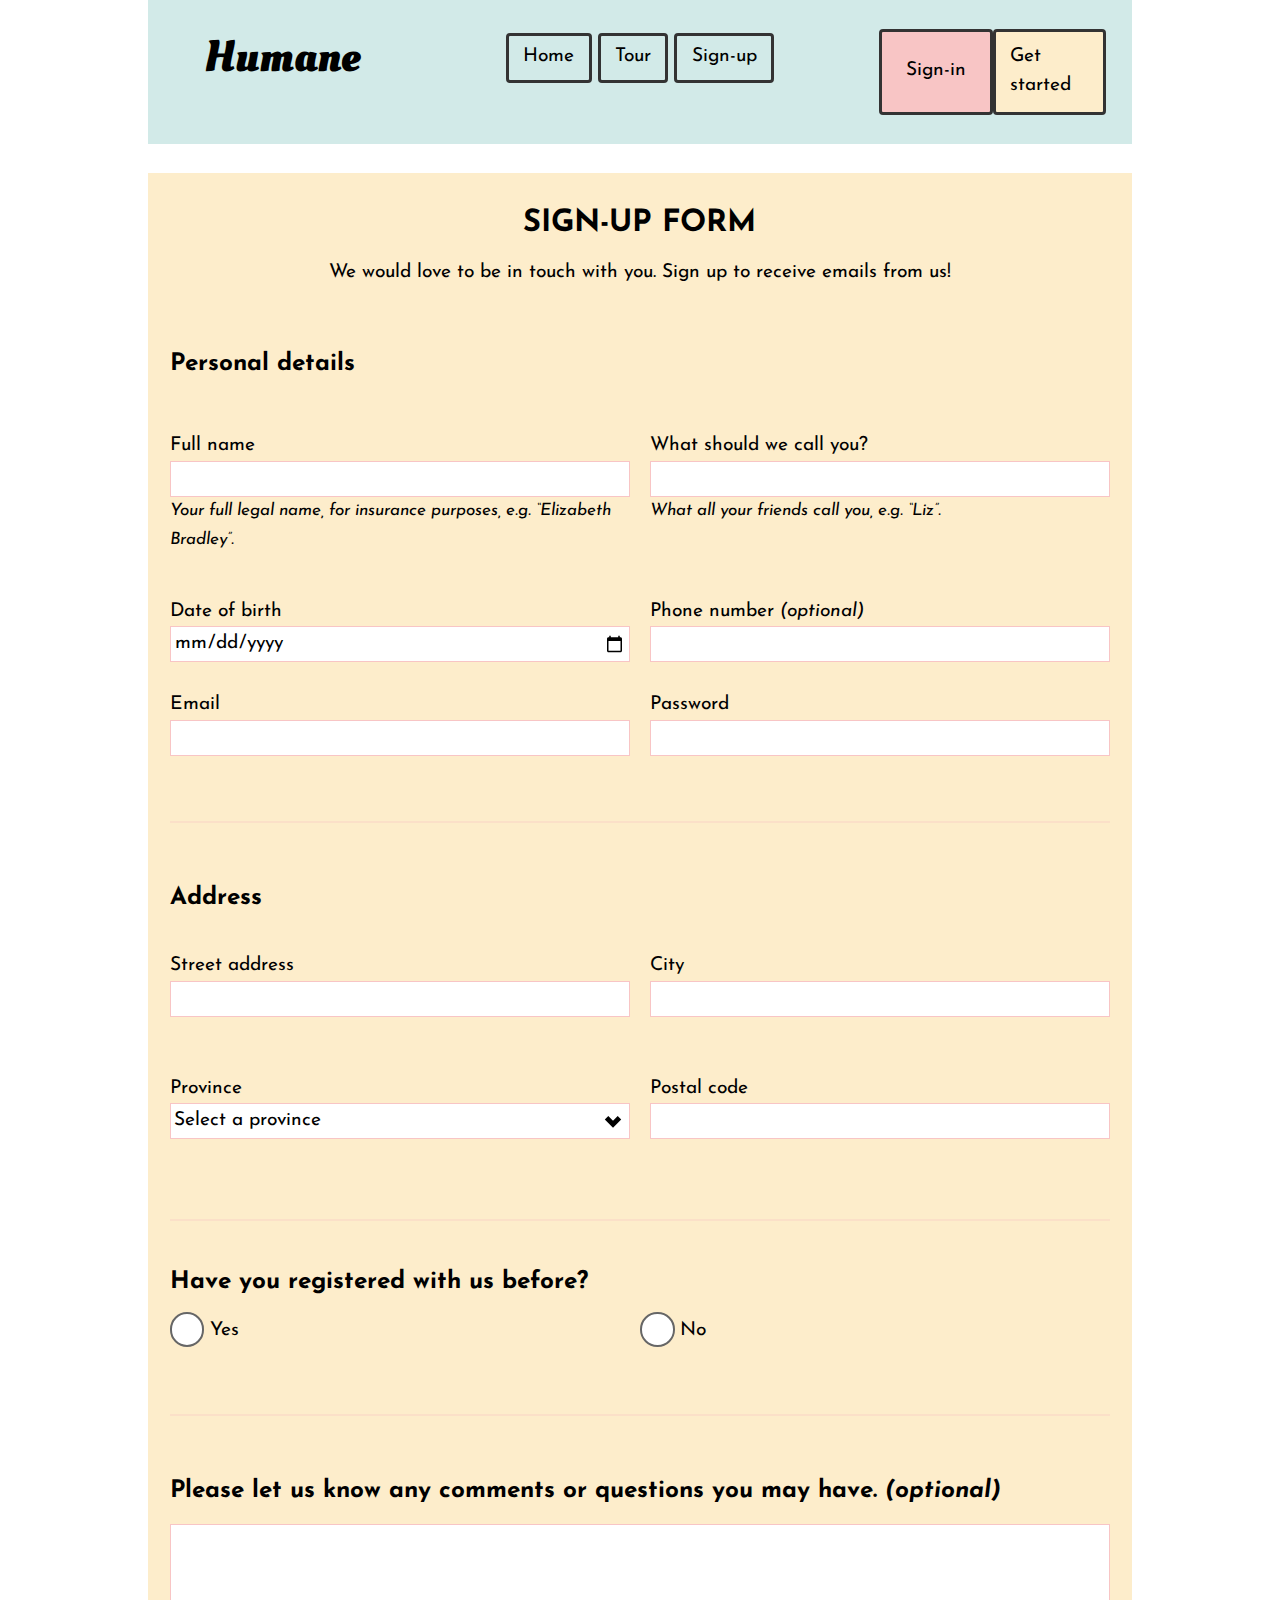
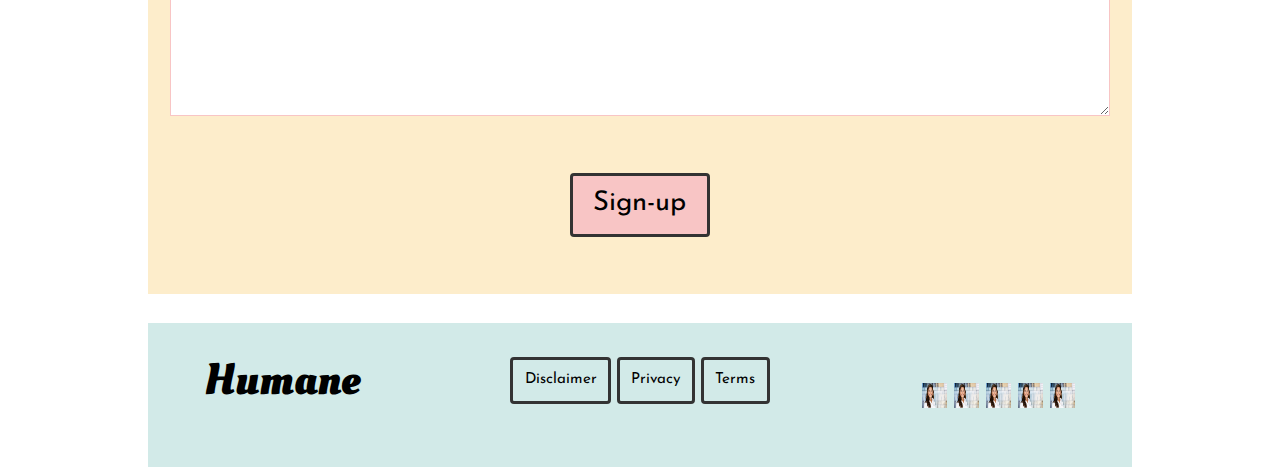
==== commit 89a63e80: "Add the form" ====
--- a/sign-up.html
+++ b/sign-up.html
@@ -11,86 +11,176 @@
   <link href="https://fonts.googleapis.com/css?family=Josefin+Sans:400,700|Oleo+Script&display=swap" rel="stylesheet">
 </head>
 
-<body>
-    <body class="wrapper gutter-1-4">
+<body class="wrapper gutter-1-4">
+  <header class="green pad-t pad-b push gutter-1-2">
+    <div class="grid grid-middle grid-stretch">
+      <h1 class="yotta unit unit-content-center-vertical xs-1 s-1 m-1-4 l-1-4 xl-1-4"><a class="logo link-box" href="index.html">Humane</a></h1>
+      <div class="unit unit-content-center-vertical xs-1 s-1 m-1-2 l-1-2 xl-1-2">
+        <nav>
+          <ul class="list-group list-group-inline">
+            <li><a class="link-box btn btn-ghost" href="index.html">Home</a></li>
+            <li><a class="link-box btn btn-ghost" href="tour.html">Tour</a></li>
+            <li><a class="link-box btn btn-ghost" href="sign-up.html">Sign-up</a></li>
+          </ul>
+        </nav>
+      </div>
+      <div class="grid grid-middle grid-stretch list-group list-group-inline">
+        <a class="unit unit-content-center-vertical xs-1-2 link-box btn btn-ghost pink" href="sign-up.html">Sign-in</a>
+        <a class="unit unit-content-center-vertical xs-1-2 link-box btn btn-ghost yellow" href="index.html#tour">Get started</a>
+      </div>
+    </div>
+  </header>
 
-      <header class="green pad-t pad-b gutter-1-2">
-        <div class="grid grid-middle grid-stretch">
-          <h1 class="yotta unit unit-content-center-vertical xs-1 s-1 m-1-4 l-1-4 xl-1-4">Humane</h1>
-          <div class="unit unit-content-center-vertical xs-1 s-1 m-1-2 l-1-2 xl-1-2">
-            <nav>
-              <ul class="list-group list-group-inline">
-                <li><a class="link-box btn btn-ghost" href="#">Home</a></li>
-                <li><a class="link-box btn btn-ghost" href="#">Tour</a></li>
-                <li><a class="link-box btn btn-ghost" href="#">Sign-up</a></li>
-              </ul>
-            </nav>
+  <main>
+    <section class="pad-t pad-b push yellow gutter-1-2">
+      <h2 class="center-text push-1-2">SIGN-UP FORM</h2>
+      <p class="center-text push-0">We would love to be in touch with you. Sign up to receive emails from us!</p>
+      <div class="wrapper">
+        <form class="gutter-1-4" method="POST" action="https://formspree.io/vanshitagandhi98@gmail.com">
+          <fieldset>
+            <legend class="bold push pad-t-2 pad-b-1-2 giga">Personal details</legend>
+            <div class="grid">
+              <div class="unit padright push xs-1 m-1-2 l-1-2">
+                <label for="full-name">Full name</label>
+                <input id="full-name" name="name" required>
+                <p class="italic push-none pad-b-1-2 milli">Your full legal name, for insurance purposes, e.g. “Elizabeth Bradley”.</p>
+              </div>
+              <div class="unit padleft push xs-1 m-1-2 l-1-2">
+                <label for="name">What should we call you?</label>
+                <input id="name" name="name" required>
+                <p class="italic push-none pad-b-1-2 milli">What all your friends call you, e.g. “Liz”.</p>
+              </div>
+              <div class="unit padright push xs-1 m-1-2 l-1-2">
+                <label for="dob">Date of birth</label>
+                <input id="dob" type="date" name="name" required>
+              </div>
+              <div class="unit padleft push xs-1 m-1-2 l-1-2">
+                <label for="phone-number">Phone number <span class="italic">(optional)</span></label>
+                <input id="phone-number" type="tel" name="name">
+              </div>
+              <div class="unit padright push xs-1 m-1-2 l-1-2">
+                <label for="email">Email</label>
+                <input id="email" type="email" name="name" required>
+              </div>
+              <div class="unit padleft push xs-1 m-1-2 l-1-2">
+                <label for="password">Password</label>
+                <input id="password" type="password" name="name">
+              </div>
+            </div>
+          </fieldset>
+          <hr>
+          <fieldset>
+            <legend class="bold push giga pad-t">Address</legend>
+            <div class="grid">
+              <div class="unit padright push xs-1 m-1-2 l-1-2">
+                <label for="street-address">Street address</label>
+                <input id="street-address" name="address">
+              </div>
+              <div class="unit padleft push pad-b xs-1 m-1-2 l-1-2">
+                <label for="city">City</label>
+                <input id="city" name="address">
+              </div>
+              <div class="unit padright push pad-b-1-2 xs-1 m-1-2 l-1-2">
+                <label for="province">Province</label>
+                <select id="province" name="address" required>
+                  <option value="">Select a province</option>
+                  <option>Select a province</option>
+                  <option>Alberta</option>
+                  <option>British Columbia</option>
+                  <option>Manitoba</option>
+                  <option>New Brunswick</option>
+                  <option>Newfoundland & Labrador</option>
+                  <option>Northwest Territories</option>
+                  <option>Nova Scotia</option>
+                  <option>Nunavut</option>
+                  <option>Ontario</option>
+                  <option>Prince Edward Island</option>
+                  <option>Québec</option>
+                  <option>Saskatchewan</option>
+                  <option>Yukon</option>
+                </select>
+              </div>
+              <div class="unit padleft push pad-b-1-4 xs-1 m-1-2 l-1-2">
+                <label for="postal-code">Postal code</label>
+                <input id="postal-code" name="address">
+              </div>
+            </div>
+          </fieldset>
+
+          <hr class="push">
+          <fieldset>
+            <legend class="giga pad-t-1-2 push-1-4">Have you registered with us before?</legend>
+            <div class="grid">
+              <div class="unit xs-1-2">
+                <input id="yes" type="radio" name="agree1">
+                <label for="yes">Yes</label>
+              </div>
+              <div class="unit xs-1-2 push">
+                <input id="no" type="radio" name="agree1">
+                <label for="no">No</label>
+              </div>
+            </div>
+          </fieldset>
+
+          <hr>
+          <div class="giga pad-t bold push pad-b">
+            <label class="push-1-2" for="comments">Please let us know any comments or questions you may have. <span class="italic">(optional)</span></label>
+            <textarea class="height" id="comments" name="comment"></textarea>
           </div>
-          <div class="grid grid-middle grid-stretch list-group list-group-inline">
-            <a class="unit unit-content-center-vertical xs-1-2 link-box btn btn-ghost pink" href="#">Sign-in</a>
-            <a class="unit unit-content-center-vertical xs-1-2 link-box btn btn-ghost yellow" href="#">Get started</a>
+          <div class="push text-center push">
+            <button class="link-box btn btn-ghost pink tera" type="submit">Sign-up</button>
           </div>
-        </div>
-      </header>
+        </form>
+      </div>
+    </section>
+  </main>
 
+  <footer class="green pad-t pad-b gutter-1-2">
+    <div class="grid grid-middle grid-stretch">
+      <h1 class="yotta unit unit-content-center-vertical xs-1-2 s-1-2 m-1-4 l-1-4 xl-1-4"><a class="logo link-box" href="index.html">Humane</a></h1>
+      <div class="unit unit-content-center-vertical xs-1-2 s-1-2 m-1-2 l-1-2 xl-1-2">
+        <nav>
+          <ul class="list-group list-group-inline">
+            <li><a class="link-box btn btn-ghost micro" href="#">Disclaimer</a></li>
+            <li><a class="link-box btn btn-ghost micro" href="#">Privacy</a></li>
+            <li><a class="link-box btn btn-ghost micro" href="#">Terms</a></li>
+          </ul>
+        </nav>
+      </div>
+      <div class="unit unit-content-distribute unit-content-center-vertical xs-1 s-1 m-1-4 l-1-4 xl-1-4">
+        <ul class="grid grid-middle grid-stretch list-group list-group-inline">
+          <li class="unit unit-content-distribute unit-content-center-vertical">
+            <i class="icon i-32">
+              <img class="img-flex island-1-8" src="images/professional-women.png" alt="">
+            </i>
+          </li>
 
+          <li class="unit unit-content-distribute unit-content-center-vertical">
+            <i class="icon i-32">
+              <img class="img-flex island-1-8" src="images/professional-women.png" alt="">
+            </i>
+          </li>
 
+          <li class="unit unit-content-distribute unit-content-center-vertical">
+            <i class="icon i-32">
+              <img class="img-flex island-1-8" src="images/professional-women.png" alt="">
+            </i>
+          </li>
 
+          <li class="unit unit-content-distribute unit-content-center-vertical">
+            <i class="icon i-32">
+              <img class="img-flex island-1-8" src="images/professional-women.png" alt="">
+            </i>
+          </li>
 
-
-
-
-
-
-
-
-
-    <footer class="green pad-t pad-b gutter-1-2">
-      <div class="grid grid-middle grid-stretch">
-        <h1 class="yotta unit unit-content-center-vertical xs-1-2 s-1-2 m-1-4 l-1-4 xl-1-4">Humane</h1>
-        <div class="unit unit-content-center-vertical xs-1-2 s-1-2 m-1-2 l-1-2 xl-1-2">
-          <nav>
-            <ul class="list-group list-group-inline">
-              <li><a class="link-box btn btn-ghost micro" href="#">Disclaimer</a></li>
-              <li><a class="link-box btn btn-ghost micro" href="#">Privacy</a></li>
-              <li><a class="link-box btn btn-ghost micro" href="#">Terms</a></li>
-            </ul>
-          </nav>
-        </div>
-        <div class="unit unit-content-distribute unit-content-center-vertical xs-1 s-1 m-1-4 l-1-4 xl-1-4">
-          <ul class="grid grid-middle grid-stretch list-group list-group-inline">
-            <li class="unit unit-content-distribute unit-content-center-vertical">
-              <i class="icon i-32">
-                <img class="img-flex island-1-8" src="images/professional-women.png" alt="">
-              </i>
-            </li>
-
-            <li class="unit unit-content-distribute unit-content-center-vertical">
-              <i class="icon i-32">
-                <img class="img-flex island-1-8" src="images/professional-women.png" alt="">
-              </i>
-            </li>
-
-            <li class="unit unit-content-distribute unit-content-center-vertical">
-              <i class="icon i-32">
-                <img class="img-flex island-1-8" src="images/professional-women.png" alt="">
-              </i>
-            </li>
-
-            <li class="unit unit-content-distribute unit-content-center-vertical">
-              <i class="icon i-32">
-                <img class="img-flex island-1-8" src="images/professional-women.png" alt="">
-              </i>
-            </li>
-
-            <li class="unit unit-content-distribute unit-content-center-vertical">
-              <i class="icon i-32">
-                <img class="img-flex island-1-8" src="images/professional-women.png" alt="">
-              </i>
-            </li>
-          </ul>
-        </div>
+          <li class="unit unit-content-distribute unit-content-center-vertical">
+            <i class="icon i-32">
+              <img class="img-flex island-1-8" src="images/professional-women.png" alt="">
+            </i>
+          </li>
+        </ul>
       </div>
-    </footer>
+    </div>
+  </footer>
 </body>
 </html>
--- a/css/main.css
+++ b/css/main.css
@@ -37,3 +37,62 @@
 .limited-text {
   width: 20em;
 }
+
+.logo,
+nav a:hover,
+nav a:focus {
+  color: #000;
+}
+
+table {
+  min-width: 50em;
+}
+
+input {
+  border: 1px solid #f8c5c5;
+}
+
+hr {
+  border: 1px solid #f8c5c5;
+  opacity: .3;
+}
+
+fieldset {
+  border: 0;
+}
+
+.radio {
+  display: flex;
+}
+
+sinput,
+select,
+textarea,
+input[type="radio"],
+input[type="checkbox"] {
+  border: 1px solid #f8c5c5;
+}
+
+.height {
+  height: 10em;
+}
+
+@media only screen and (min-width: 38em) {
+
+  .padleft {
+    padding-left: .5rem;
+  }
+
+  .padright {
+    padding-right: .5rem;
+  }
+
+}
+
+@media only screen and (min-width: 60em) {
+
+  .table-wrapper {
+    overflow: visible;
+  }
+
+}
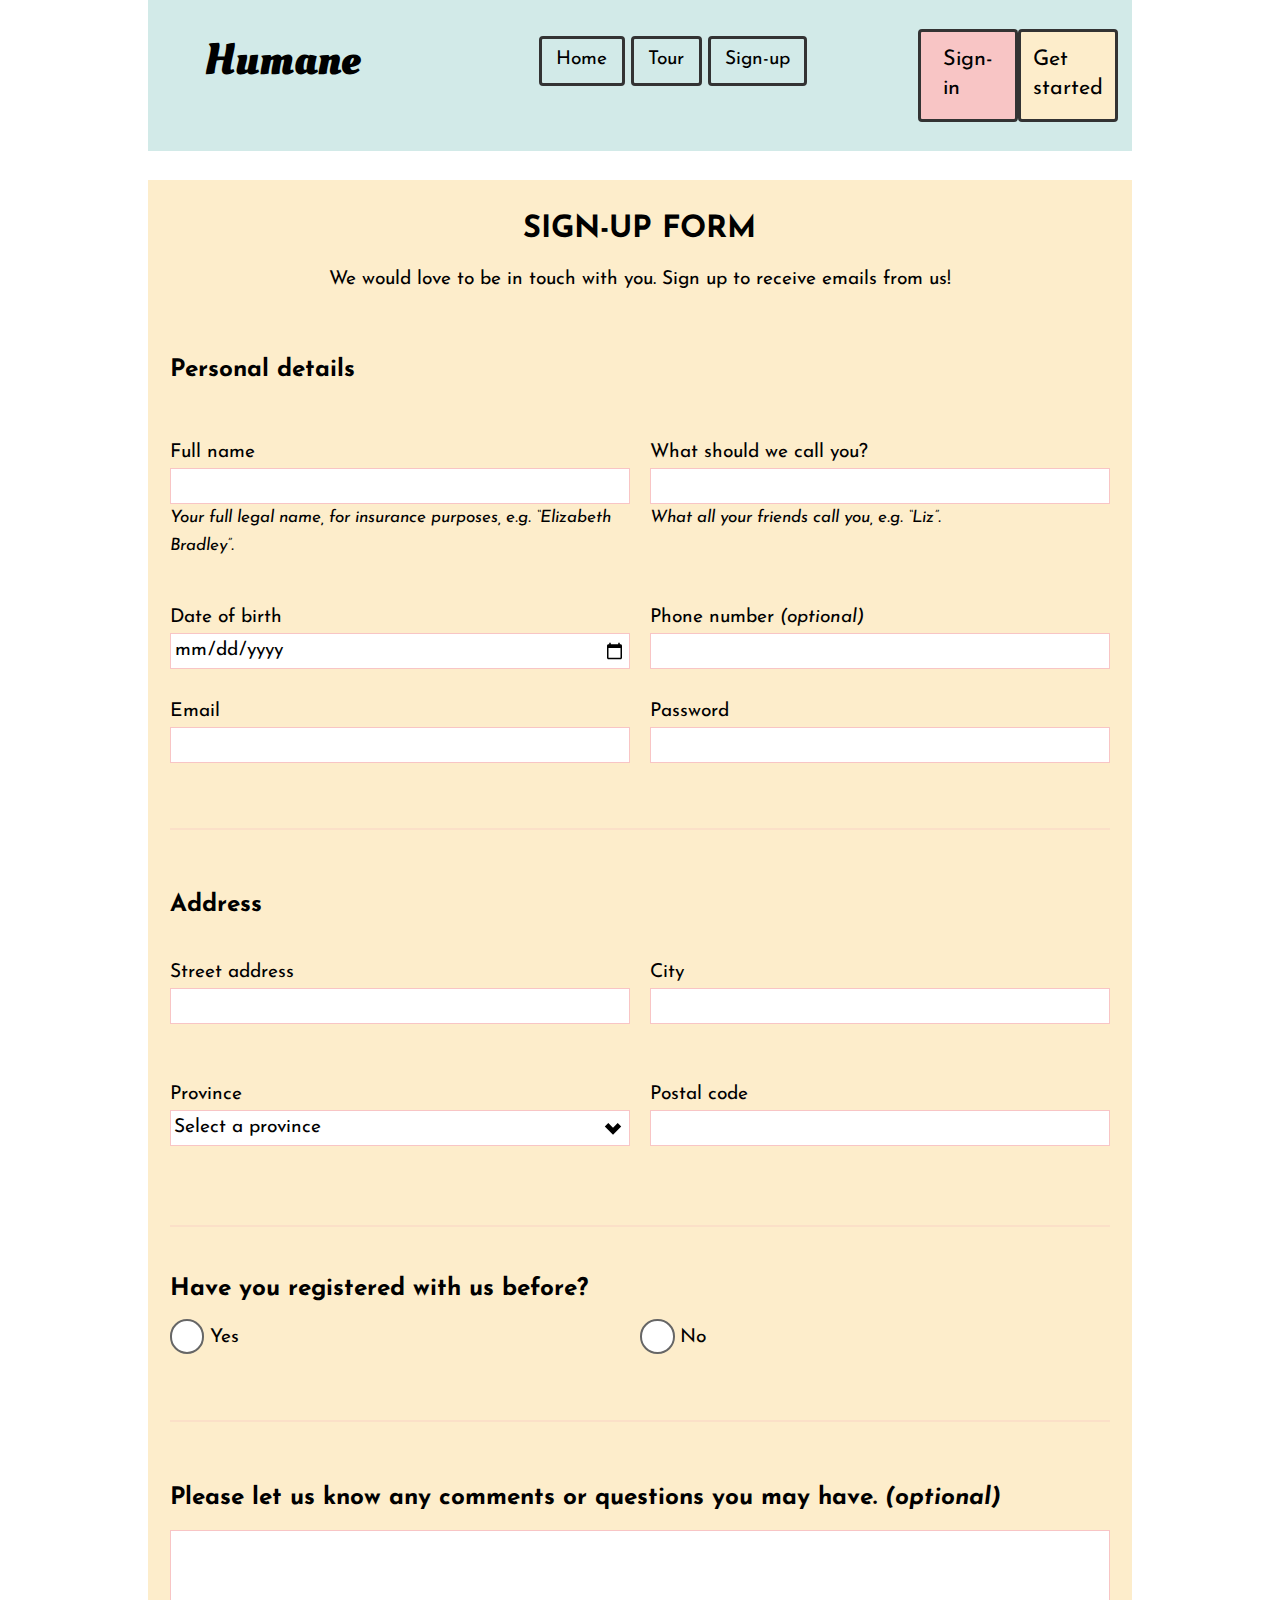
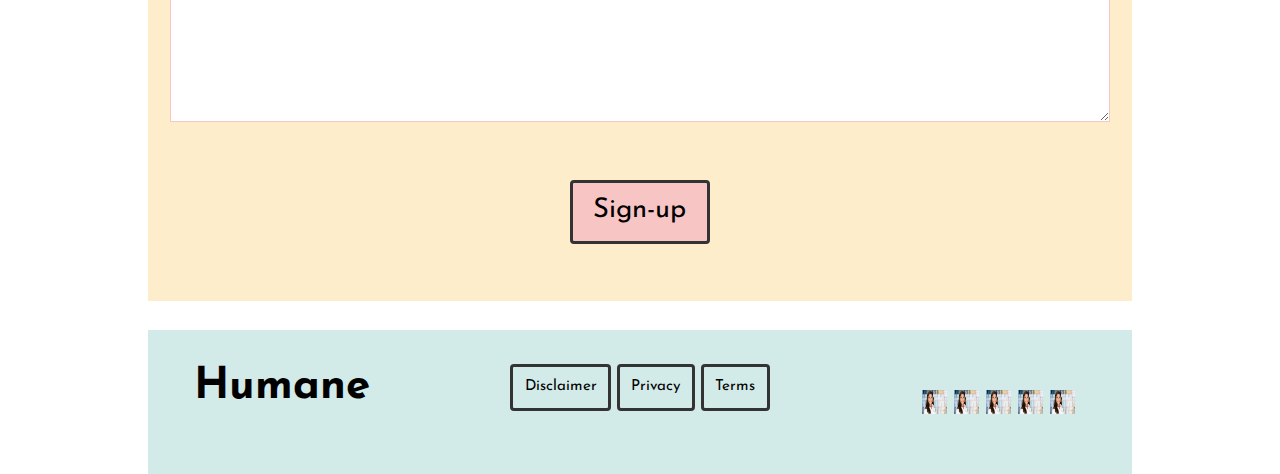
==== commit 3fe0e2ea: "Add a new grid" ====
--- a/sign-up.html
+++ b/sign-up.html
@@ -2,7 +2,7 @@
 <html lang="en" dir="ltr">
 <head>
   <meta charset="utf-8">
-  <title>saas-website</title>
+  <title>sign-up</title>
   <meta name="viewport" content="width=device-width,initial-scale=1">
   <link href="css/modules.css" rel="stylesheet">
   <link href="css/grid.css" rel="stylesheet">
@@ -12,31 +12,43 @@
 </head>
 
 <body class="wrapper gutter-1-4">
-  <header class="green pad-t pad-b push gutter-1-2">
+
+  <ul class="skip-links">
+    <li class="skip-links"><a href="#main" aria-label="jump-to-main-content"></a>Jump to main content</li>
+    <li class="skip-links"><a href="#nav" aria-label="jump-to-navigation"></a>Jump to navigation</li>
+  </ul>
+
+  <header role="banner" class="green pad-t pad-b gutter-1-2 push">
     <div class="grid grid-middle grid-stretch">
       <h1 class="yotta unit unit-content-center-vertical xs-1 s-1 m-1-4 l-1-4 xl-1-4"><a class="logo link-box" href="index.html">Humane</a></h1>
-      <div class="unit unit-content-center-vertical xs-1 s-1 m-1-2 l-1-2 xl-1-2">
-        <nav>
-          <ul class="list-group list-group-inline">
-            <li><a class="link-box btn btn-ghost" href="index.html">Home</a></li>
-            <li><a class="link-box btn btn-ghost" href="tour.html">Tour</a></li>
-            <li><a class="link-box btn btn-ghost" href="sign-up.html">Sign-up</a></li>
-          </ul>
-        </nav>
-      </div>
-      <div class="grid grid-middle grid-stretch list-group list-group-inline">
-        <a class="unit unit-content-center-vertical xs-1-2 link-box btn btn-ghost pink" href="sign-up.html">Sign-in</a>
-        <a class="unit unit-content-center-vertical xs-1-2 link-box btn btn-ghost yellow" href="index.html#tour">Get started</a>
+      <div class="unit unit-content-center-vertical xs-1 s-1 m-3-4 l-3-4 xl-3-4">
+        <div class="grid grid-middle grid-stretch">
+          <div class="unit unit-content-center-vertical xs-1 s-1 m-3-4 l-3-4 xl-3-4">
+            <nav role="navigation" id="nav" tabindex="0">
+              <ul class="list-group list-group-inline">
+                <li><a class="link-box btn btn-ghost" href="index.html">Home</a></li>
+                <li><a class="link-box btn btn-ghost" href="tour.html">Tour</a></li>
+                <li><a class="link-box btn btn-ghost" href="sign-up.html">Sign-up</a></li>
+              </ul>
+            </nav>
+          </div>
+          <div class="unit unit-content-center-vertical xs-1 s-1 m-1-4 l-1-4 xl-1-4">
+            <div class="grid grid-middle grid-stretch">
+              <a class="unit unit-content-center-vertical xs-1-2 s-1-2 m-1-2 l-1-2 xl-1-2 link-box btn btn-ghost pink" href="sign-up.html"><span class="island-1-4 gutter-2 mega">Sign-in</span></a>
+              <a class="unit unit-content-center-vertical xs-1-2 s-1-2 m-1-2 l-1-2 xl-1-2 link-box btn btn-ghost yellow" href="index.html#tour"><span class="island-1-4 gutter mega">Get started</span></a>
+            </div>
+          </div>
+        </div>
       </div>
     </div>
   </header>
 
-  <main>
+  <main role="main" id="main" tabindex="0">
     <section class="pad-t pad-b push yellow gutter-1-2">
       <h2 class="center-text push-1-2">SIGN-UP FORM</h2>
       <p class="center-text push-0">We would love to be in touch with you. Sign up to receive emails from us!</p>
       <div class="wrapper">
-        <form class="gutter-1-4" method="POST" action="https://formspree.io/vanshitagandhi98@gmail.com">
+        <form role="search" class="gutter-1-4" method="POST" action="https://formspree.io/vanshitagandhi98@gmail.com">
           <fieldset>
             <legend class="bold push pad-t-2 pad-b-1-2 giga">Personal details</legend>
             <div class="grid">
@@ -135,9 +147,9 @@
     </section>
   </main>
 
-  <footer class="green pad-t pad-b gutter-1-2">
+  <footer role="contentinfo" class="green pad-t pad-b gutter-1-2">
     <div class="grid grid-middle grid-stretch">
-      <h1 class="yotta unit unit-content-center-vertical xs-1-2 s-1-2 m-1-4 l-1-4 xl-1-4"><a class="logo link-box" href="index.html">Humane</a></h1>
+      <h2 class="yotta unit unit-content-center-vertical xs-1-2 s-1-2 m-1-4 l-1-4 xl-1-4"><a class="logo link-box" href="index.html">Humane</a></h2>
       <div class="unit unit-content-center-vertical xs-1-2 s-1-2 m-1-2 l-1-2 xl-1-2">
         <nav>
           <ul class="list-group list-group-inline">
@@ -150,8 +162,8 @@
       <div class="unit unit-content-distribute unit-content-center-vertical xs-1 s-1 m-1-4 l-1-4 xl-1-4">
         <ul class="grid grid-middle grid-stretch list-group list-group-inline">
           <li class="unit unit-content-distribute unit-content-center-vertical">
-            <i class="icon i-32">
-              <img class="img-flex island-1-8" src="images/professional-women.png" alt="">
+            <i class="embed icon i-32">
+              <img class="embed-item img-flex island-1-8" src="images/professional-women.png" alt="">
             </i>
           </li>
 
--- a/css/main.css
+++ b/css/main.css
@@ -65,7 +65,7 @@
   display: flex;
 }
 
-sinput,
+input,
 select,
 textarea,
 input[type="radio"],
@@ -75,6 +75,26 @@
 
 .height {
   height: 10em;
+}
+
+.skip-links {
+  position: absolute;
+  top: -3em;
+  margin: 0;
+  padding: 0;
+  list-style-type: none;
+}
+
+.skip-links a:focus {
+  top: 0;
+}
+
+nav a:focus {
+  outline: 3px solid #000;
+}
+
+a:focus {
+  outline: 3px solid #000;
 }
 
 @media only screen and (min-width: 38em) {
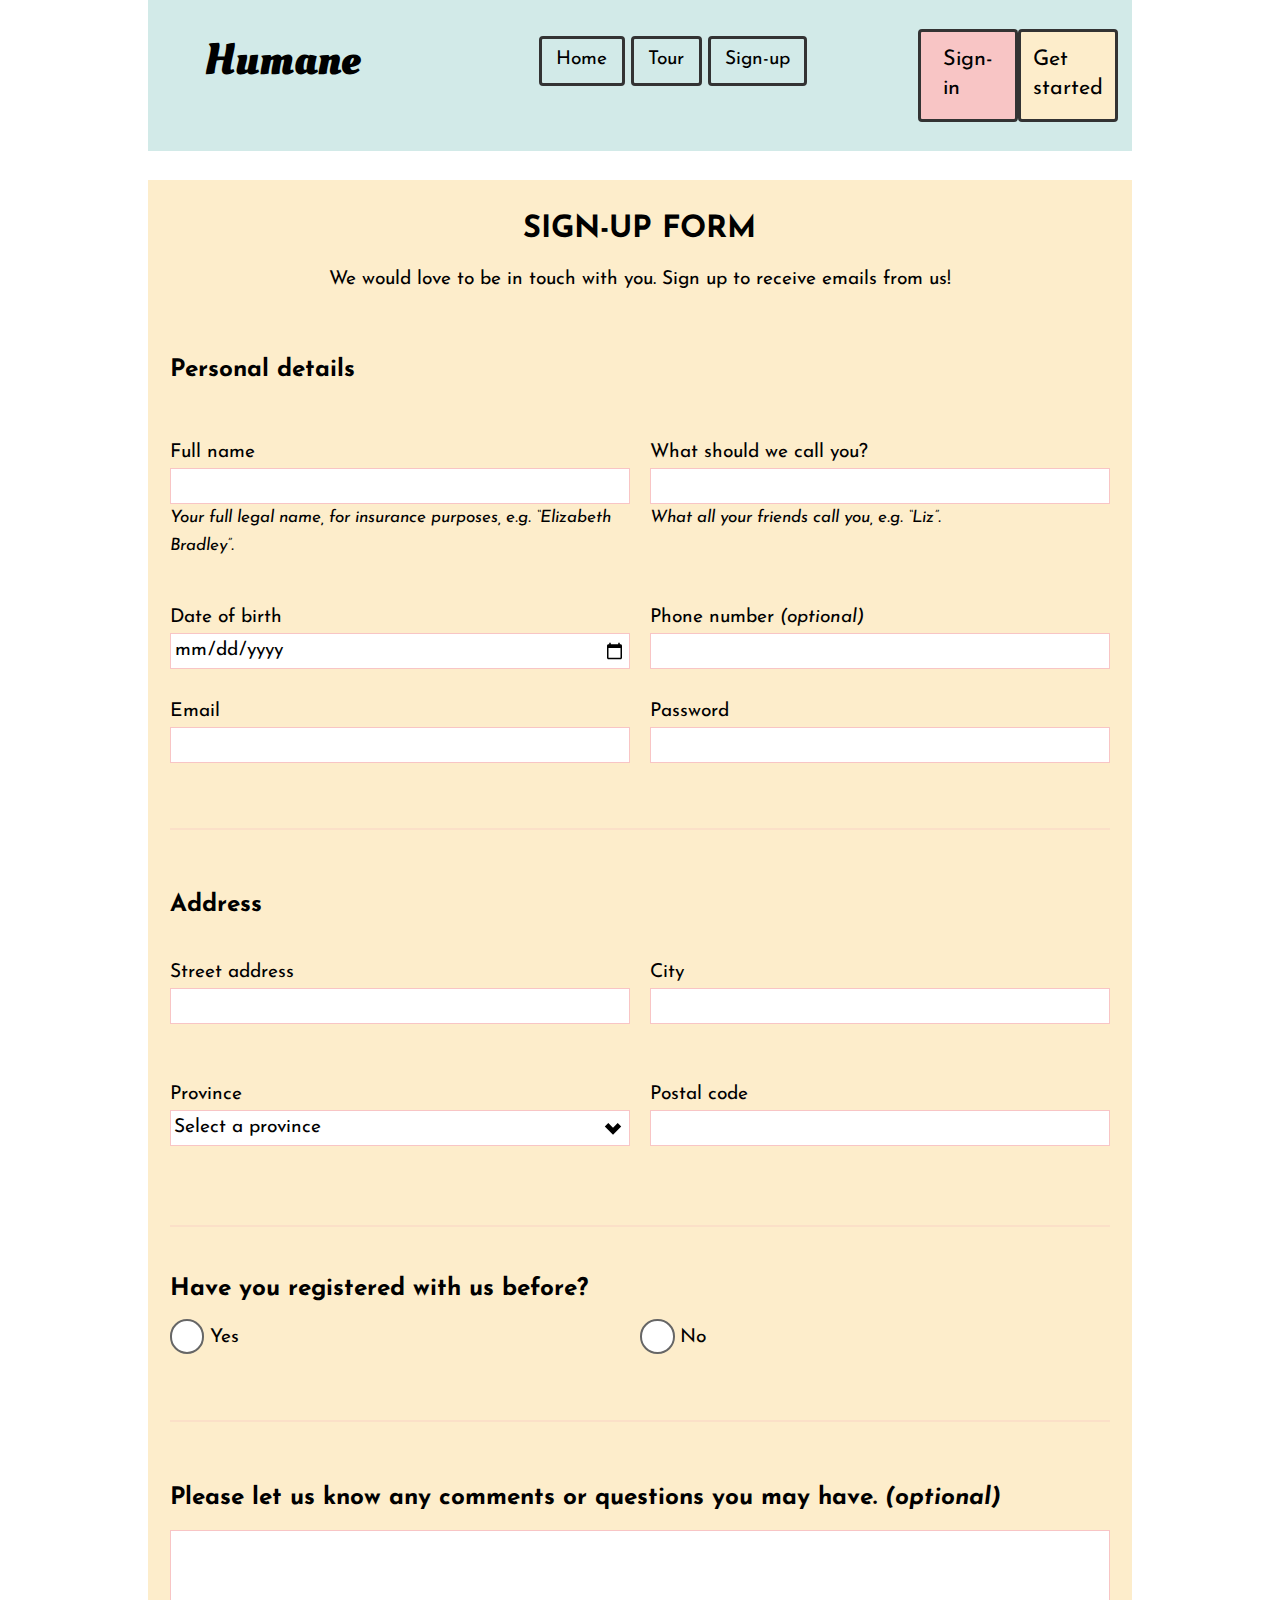
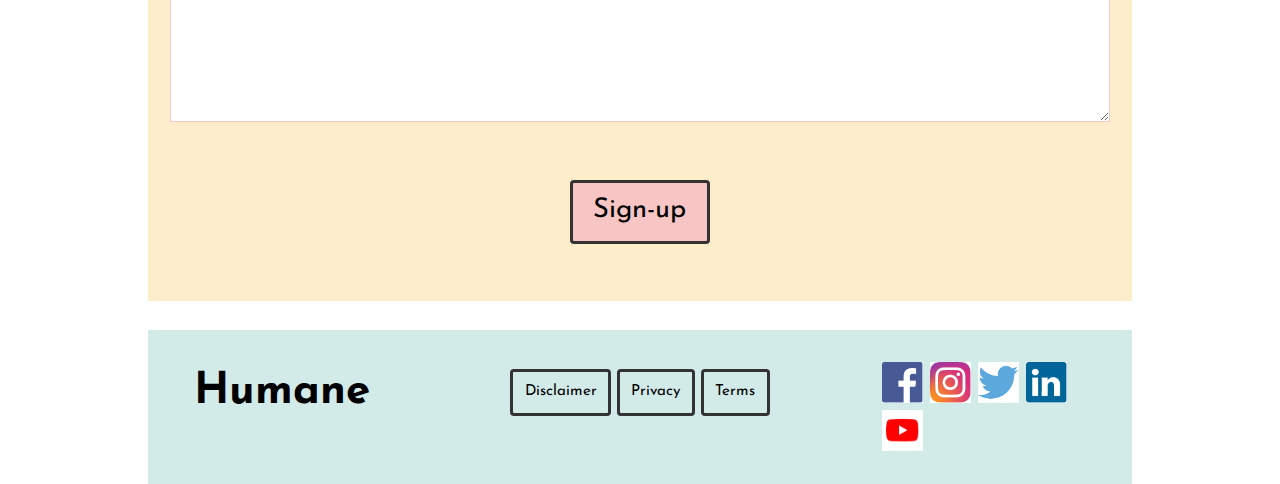
==== commit a369bc4d: "Add the icons" ====
--- a/sign-up.html
+++ b/sign-up.html
@@ -162,32 +162,32 @@
       <div class="unit unit-content-distribute unit-content-center-vertical xs-1 s-1 m-1-4 l-1-4 xl-1-4">
         <ul class="grid grid-middle grid-stretch list-group list-group-inline">
           <li class="unit unit-content-distribute unit-content-center-vertical">
-            <i class="embed icon i-32">
-              <img class="embed-item img-flex island-1-8" src="images/professional-women.png" alt="">
+            <i class="embed icon i-48">
+              <img class="embed-item img-flex island-1-8" src="images/facebook-icon.jpg" alt="">
             </i>
           </li>
 
           <li class="unit unit-content-distribute unit-content-center-vertical">
-            <i class="icon i-32">
-              <img class="img-flex island-1-8" src="images/professional-women.png" alt="">
+            <i class="embed icon i-48">
+              <img class="embed-item img-flex island-1-8" src="images/instagram-icon.jpg" alt="">
             </i>
           </li>
 
           <li class="unit unit-content-distribute unit-content-center-vertical">
-            <i class="icon i-32">
-              <img class="img-flex island-1-8" src="images/professional-women.png" alt="">
+            <i class="embed icon i-48">
+              <img class="embed-item img-flex island-1-8" src="images/twitter-icon.jpg" alt="">
             </i>
           </li>
 
           <li class="unit unit-content-distribute unit-content-center-vertical">
-            <i class="icon i-32">
-              <img class="img-flex island-1-8" src="images/professional-women.png" alt="">
+            <i class="embed icon i-48">
+              <img class="embed-item img-flex island-1-8" src="images/linkedin-icon.jpg" alt="">
             </i>
           </li>
 
           <li class="unit unit-content-distribute unit-content-center-vertical">
-            <i class="icon i-32">
-              <img class="img-flex island-1-8" src="images/professional-women.png" alt="">
+            <i class="embed icon i-48">
+              <img class="embed-item img-flex island-1-8" src="images/youtube-icon.jpg" alt="">
             </i>
           </li>
         </ul>
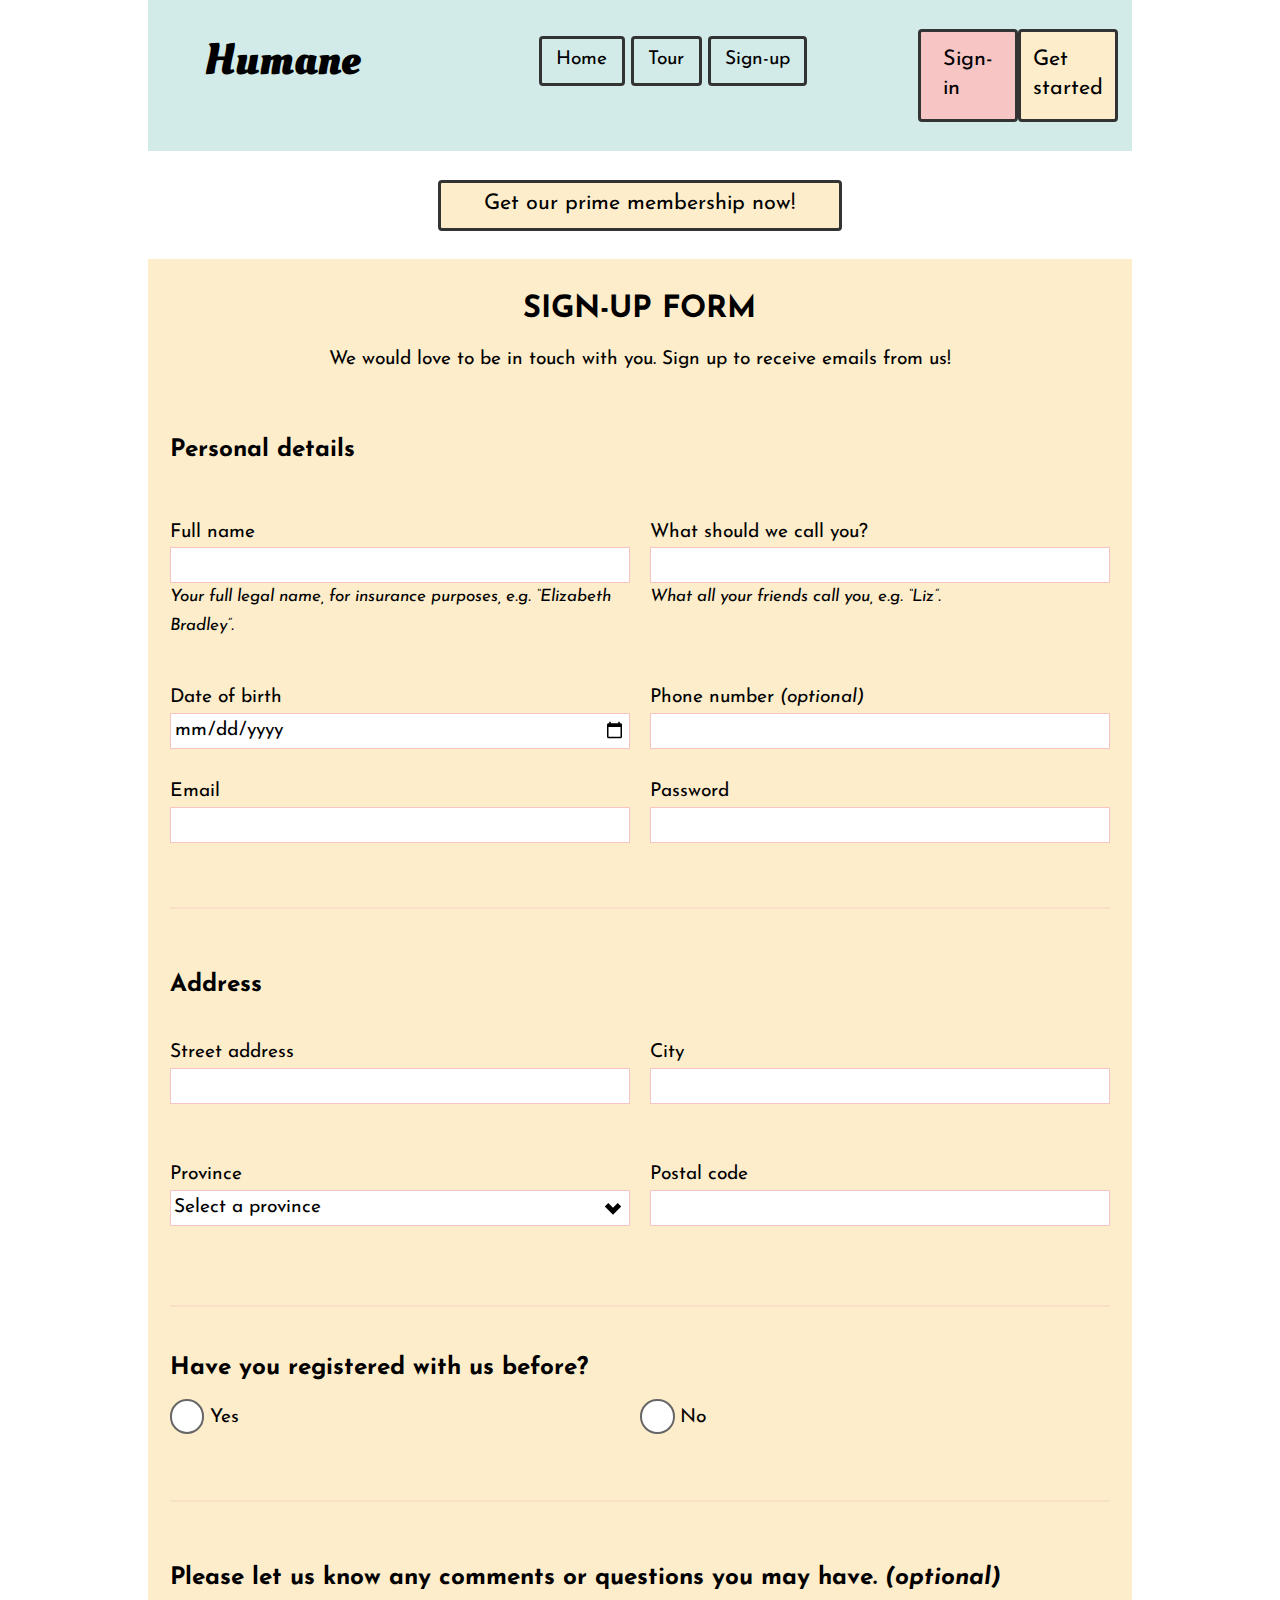
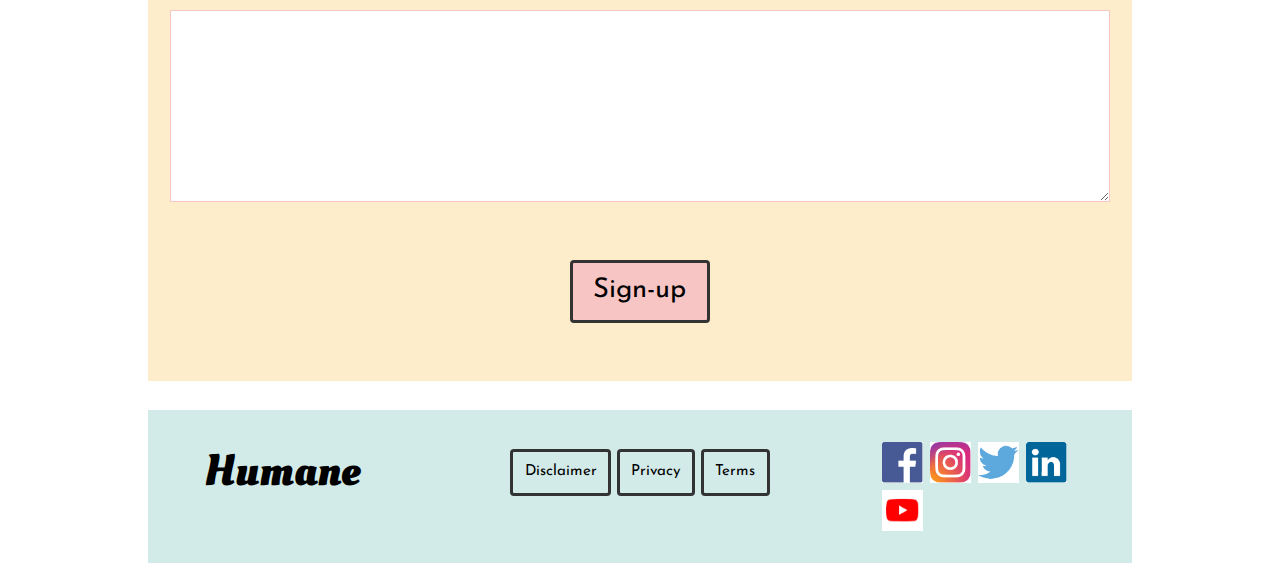
==== commit 1cefda2d: "Fix the banner" ====
--- a/sign-up.html
+++ b/sign-up.html
@@ -44,6 +44,9 @@
   </header>
 
   <main role="main" id="main" tabindex="0">
+    <div class="push center-text">
+      <a class="link-box btn btn-ghost yellow" href="#"><span class="island-1-4 gutter mega">Get our prime membership now!</span></a>
+    </div>
     <section class="pad-t pad-b push yellow gutter-1-2">
       <h2 class="center-text push-1-2">SIGN-UP FORM</h2>
       <p class="center-text push-0">We would love to be in touch with you. Sign up to receive emails from us!</p>
@@ -149,7 +152,7 @@
 
   <footer role="contentinfo" class="green pad-t pad-b gutter-1-2">
     <div class="grid grid-middle grid-stretch">
-      <h2 class="yotta unit unit-content-center-vertical xs-1-2 s-1-2 m-1-4 l-1-4 xl-1-4"><a class="logo link-box" href="index.html">Humane</a></h2>
+      <h2 class="yotta unit unit-content-center-vertical xs-1-2 s-1-2 m-1-4 l-1-4 xl-1-4 footer-logo"><a class="logo link-box" href="index.html">Humane</a></h2>
       <div class="unit unit-content-center-vertical xs-1-2 s-1-2 m-1-2 l-1-2 xl-1-2">
         <nav>
           <ul class="list-group list-group-inline">
@@ -163,31 +166,31 @@
         <ul class="grid grid-middle grid-stretch list-group list-group-inline">
           <li class="unit unit-content-distribute unit-content-center-vertical">
             <i class="embed icon i-48">
-              <img class="embed-item img-flex island-1-8" src="images/facebook-icon.jpg" alt="">
-            </i>
-          </li>
-
-          <li class="unit unit-content-distribute unit-content-center-vertical">
-            <i class="embed icon i-48">
-              <img class="embed-item img-flex island-1-8" src="images/instagram-icon.jpg" alt="">
-            </i>
-          </li>
-
-          <li class="unit unit-content-distribute unit-content-center-vertical">
-            <i class="embed icon i-48">
-              <img class="embed-item img-flex island-1-8" src="images/twitter-icon.jpg" alt="">
-            </i>
-          </li>
-
-          <li class="unit unit-content-distribute unit-content-center-vertical">
-            <i class="embed icon i-48">
-              <img class="embed-item img-flex island-1-8" src="images/linkedin-icon.jpg" alt="">
-            </i>
-          </li>
-
-          <li class="unit unit-content-distribute unit-content-center-vertical">
-            <i class="embed icon i-48">
-              <img class="embed-item img-flex island-1-8" src="images/youtube-icon.jpg" alt="">
+              <img class="embed-item img-flex island-1-8" src="images/facebook-icon.jpg" alt="Facebook Icon">
+            </i>
+          </li>
+
+          <li class="unit unit-content-distribute unit-content-center-vertical">
+            <i class="embed icon i-48">
+              <img class="embed-item img-flex island-1-8" src="images/instagram-icon.jpg" alt="Instagram Icon">
+            </i>
+          </li>
+
+          <li class="unit unit-content-distribute unit-content-center-vertical">
+            <i class="embed icon i-48">
+              <img class="embed-item img-flex island-1-8" src="images/twitter-icon.jpg" alt="Twitter Icon">
+            </i>
+          </li>
+
+          <li class="unit unit-content-distribute unit-content-center-vertical">
+            <i class="embed icon i-48">
+              <img class="embed-item img-flex island-1-8" src="images/linkedin-icon.jpg" alt="LinkedIn Icon">
+            </i>
+          </li>
+
+          <li class="unit unit-content-distribute unit-content-center-vertical">
+            <i class="embed icon i-48">
+              <img class="embed-item img-flex island-1-8" src="images/youtube-icon.jpg" alt="YouTube Icon">
             </i>
           </li>
         </ul>
--- a/css/main.css
+++ b/css/main.css
@@ -2,7 +2,8 @@
   font-family: "Josefin Sans", sans-serif;
 }
 
-h1 {
+h1,
+.footer-logo {
   font-family: "Oleo Script", cursive;
 }
 
@@ -36,6 +37,18 @@
 
 .limited-text {
   width: 20em;
+}
+
+.overlay {
+    bottom: 0rem;
+    left: 0;
+    width: 100%;
+    color: #fff;
+    background-color: rgba(0, 0, 0, .5);
+    border-radius: 4px;
+    max-width: 28em;
+    padding: 0;
+    height: 11em;
 }
 
 .logo,
@@ -97,6 +110,10 @@
   outline: 3px solid #000;
 }
 
+.overlay {
+    height: 15.8em;
+}
+
 @media only screen and (min-width: 38em) {
 
   .padleft {
@@ -107,6 +124,11 @@
     padding-right: .5rem;
   }
 
+  .overlay {
+    height: 19.5em;
+    max-width: 34em;
+  }
+
 }
 
 @media only screen and (min-width: 60em) {
@@ -115,4 +137,16 @@
     overflow: visible;
   }
 
+  .overlay {
+    bottom: .5rem;
+    left: 20rem;
+    width: 100%;
+    color: #fff;
+    background-color: rgba(0, 0, 0, .5);
+    border-radius: 4px;
+    max-width: 28em;
+    padding: 1em;
+    height: 20em;
+  }
+
 }
